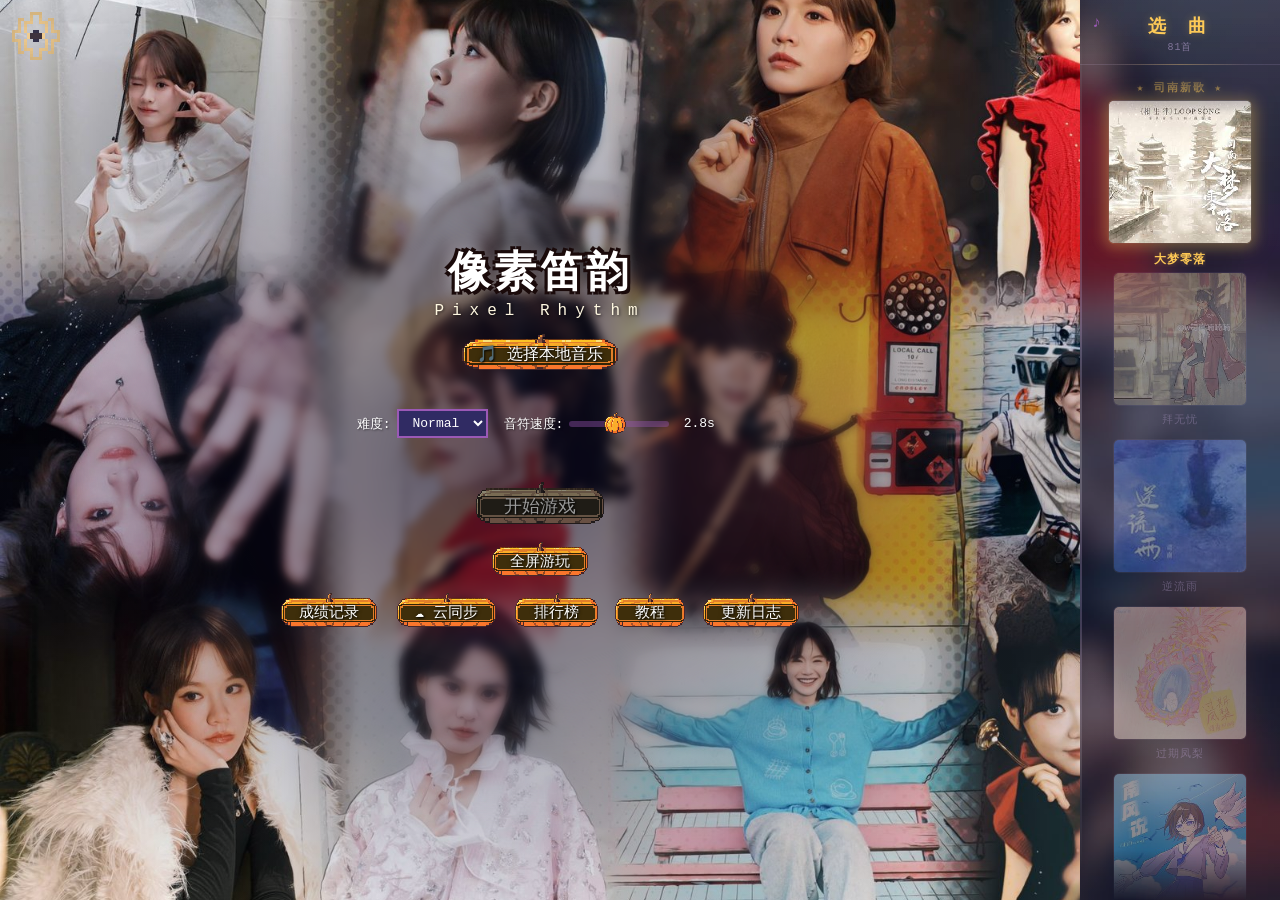
==== index.html @ 539e7ccb "feat: add leaderboard UI to home and end screen" ====
<!DOCTYPE html>
<html lang="zh">
<head>
<meta charset="UTF-8">
<meta name="viewport" content="width=device-width, initial-scale=1.0, user-scalable=no, maximum-scale=1.0, viewport-fit=cover">
<title>像素笛韵 - Pixel Rhythm</title>
<link rel="stylesheet" href="style.css?v=60">
</head>
<body>
<div id="app">
  <div id="startScreen">
  <div id="mosaicBg"></div>
  <div id="bgBlurOverlay"></div>
  <div id="startScreenInner">
    <button id="gearBtn" title="设置"><canvas id="gearCanvas" width="64" height="64"></canvas></button>
    <div id="startHeader">
      <h1 id="gameTitle">像素笛韵</h1>
      <p id="subtitle">Pixel Rhythm</p>
    </div>
    <div id="startBody">
      <div id="startCol1">
        <div id="presetArea" style="display:none;">
          <label style="color:#e0c3fc;font-size:clamp(13px,3vw,16px);">&#127926; 内置音乐:
            <select id="presetSelect" style="font-family:inherit;font-size:14px;padding:6px 12px;background:#302b63;color:#fff;border:2px solid #9b59b6;border-radius:0;cursor:pointer;margin-left:6px;">
              <option value="">-- 请选择 --</option>
              <optgroup label="司南的歌">
                <option value="assets/music/大梦零落.mp3">大梦零落</option>
                <option value="assets/music/preset.mp3">拜无忧</option>
                <option value="assets/music/逆流雨.mp3">逆流雨</option>
                <option value="assets/music/过期凤梨.mp3">过期凤梨</option>
                <option value="assets/music/南风说.mp3">南风说</option>
                <option value="assets/music/苏东坡.mp3">苏东坡</option>
                <option value="assets/music/你相信平行时空吗.mp3">你相信平行时空吗</option>
                <option value="assets/music/到此一游.mp3">到此一游</option>
                <option value="assets/music/尔尔.mp3">尔尔</option>
                <option value="assets/music/星星在唱歌.mp3">星星在唱歌</option>
                <option value="assets/music/思有邪.mp3">思有邪</option>
                <option value="assets/music/吹灭小山河.mp3">吹灭小山河</option>
                <option value="assets/music/sonder.mp3">sonder</option>
                <option value="assets/music/一拜天地.mp3">一拜天地</option>
                <option value="assets/music/一晃又一年.mp3">一晃又一年</option>
                <option value="assets/music/一程山路.mp3">一程山路</option>
                <option value="assets/music/一纸山河.mp3">一纸山河</option>
                <option value="assets/music/不如化身刺猬.mp3">不如化身刺猬</option>
                <option value="assets/music/东风志.mp3">东风志</option>
                <option value="assets/music/予梦.mp3">予梦</option>
                <option value="assets/music/人间不值得.mp3">人间不值得</option>
                <option value="assets/music/你即银河.mp3">你即银河</option>
                <option value="assets/music/你是被爱的.mp3">你是被爱的</option>
                <option value="assets/music/冬愿.mp3">冬愿</option>
                <option value="assets/music/冬眠.mp3">冬眠</option>
                <option value="assets/music/出发.mp3">出发</option>
                <option value="assets/music/勾指起誓.mp3">勾指起誓</option>
                <option value="assets/music/千秋此意.mp3">千秋此意</option>
                <option value="assets/music/双生.mp3">双生</option>
                <option value="assets/music/双面你我.mp3">双面你我</option>
                <option value="assets/music/和风赴你.mp3">和风赴你</option>
                <option value="assets/music/唯一的苹果.mp3">唯一的苹果</option>
                <option value="assets/music/喧嚣.mp3">喧嚣</option>
                <option value="assets/music/圣贤书.mp3">圣贤书</option>
                <option value="assets/music/天光.mp3">天光</option>
                <option value="assets/music/天和山雨雪.mp3">天和山雨雪</option>
                <option value="assets/music/天空.mp3">天空</option>
                <option value="assets/music/夭娘.mp3">夭娘</option>
                <option value="assets/music/奔赴.mp3">奔赴</option>
                <option value="assets/music/如此漫长一生.mp3">如此漫长一生</option>
                <option value="assets/music/守在圆地爱你.mp3">守在圆地爱你</option>
                <option value="assets/music/寄给月亮的梦.mp3">寄给月亮的梦</option>
                <option value="assets/music/小女司南.mp3">小女司南</option>
                <option value="assets/music/岁方秋.mp3">岁方秋</option>
                <option value="assets/music/应怀酒.mp3">应怀酒</option>
                <option value="assets/music/引路星.mp3">引路星</option>
                <option value="assets/music/我的悲伤是水做的.mp3">我的悲伤是水做的</option>
                <option value="assets/music/我还记得.mp3">我还记得</option>
                <option value="assets/music/捉迷藏.mp3">捉迷藏</option>
                <option value="assets/music/摇橹食光.mp3">摇橹食光</option>
                <option value="assets/music/故里小月光.mp3">故里小月光</option>
                <option value="assets/music/时间会回答.mp3">时间会回答</option>
                <option value="assets/music/星川.mp3">星川</option>
                <option value="assets/music/星河万里.mp3">星河万里</option>
                <option value="assets/music/春三月.mp3">春三月</option>
                <option value="assets/music/春不晚.mp3">春不晚</option>
                <option value="assets/music/春日信笺.mp3">春日信笺</option>
                <option value="assets/music/梦与星海之间.mp3">梦与星海之间</option>
                <option value="assets/music/梨园小记.mp3">梨园小记</option>
                <option value="assets/music/比风更轻的灵魂.mp3">比风更轻的灵魂</option>
                <option value="assets/music/江湖行客.mp3">江湖行客</option>
                <option value="assets/music/泪的告白.mp3">泪的告白</option>
                <option value="assets/music/清零.mp3">清零</option>
                <option value="assets/music/游侠不是侠.mp3">游侠不是侠</option>
                <option value="assets/music/烟火焚.mp3">烟火焚</option>
                <option value="assets/music/烟雨行舟.mp3">烟雨行舟</option>
                <option value="assets/music/烟雨行舟新.mp3">烟雨行舟新</option>
                <option value="assets/music/白驹.mp3">白驹</option>
                <option value="assets/music/离忧.mp3">离忧</option>
                <option value="assets/music/秋风词.mp3">秋风词</option>
                <option value="assets/music/絮咏歌.mp3">絮咏歌</option>
                <option value="assets/music/苏州人家.mp3">苏州人家</option>
                <option value="assets/music/蜕.mp3">蜕</option>
                <option value="assets/music/谓风.mp3">谓风</option>
                <option value="assets/music/逃不掉.mp3">逃不掉</option>
                <option value="assets/music/长大就好.mp3">长大就好</option>
                <option value="assets/music/风过谢桃花.mp3">风过谢桃花</option>
                <option value="assets/music/飞舟.mp3">飞舟</option>
                <option value="assets/music/飞花入瑟.mp3">飞花入瑟</option>
                <option value="assets/music/飞鸟来信.mp3">飞鸟来信</option>
              </optgroup>
              <optgroup label="内置曲目">
                <option value="assets/music/escaping_gravity.mp3">Escaping Gravity</option>
              </optgroup>
            </select>
          </label>
          <p id="presetStatus" style="display:none;"></p>
        </div>
        <p id="divider" style="display:none;">-- 或 --</p>
        <div id="uploadArea">
          <label for="audioInput" id="uploadLabel">&#127925; 选择本地音乐</label>
          <input type="file" id="audioInput" accept="audio/*">
          <p id="fileName"></p>
        </div>
        <p id="hint" style="display:none;">支持 MP3 / WAV / OGG | 左右点击 ASDF / HJKL</p>
        <p id="hint2" style="display:none;">弧形判定线 | 勺尖越近判定越好(P>G>H)</p>
      </div>
      <div id="startCol2">
        <div id="optionsRow">
          <label>难度:
            <select id="diffSelect">
              <option value="easy">Easy</option>
              <option value="normal" selected>Normal</option>
              <option value="hard">Hard</option>
              <option value="expert">Expert</option>
            </select>
          </label>
          <label>音符速度:
            <input type="range" id="speedSlider" min="1.0" max="5.0" step="0.05" value="2.8" style="vertical-align:middle;width:100px;accent-color:#9b59b6;">
            <span id="speedVal" style="display:inline-block;min-width:48px;text-align:center;">2.8s</span>
          </label>
        </div>
        <p id="loadStatus"></p>
        <div id="mainActions">
          <button id="startBtn" class="pixel-btn" disabled>开始游戏</button>
        </div>
        <div id="secondaryActions">
          <button id="fullscreenBtn" class="pixel-btn">全屏游玩</button>
        </div>
        <div id="utilActions">
          <button id="recordsBtn" class="pixel-btn">成绩记录</button>
          <button id="cloudSyncBtn" class="pixel-btn" onclick="CloudSync.showSyncDialog()">☁ 云同步</button>
          <button id="leaderboardHomeBtn" class="pixel-btn" onclick="CloudSync.showLeaderboard()">排行榜</button>
          <button id="tutorialBtn" class="pixel-btn">教程</button>
          <button id="changelogBtn" class="pixel-btn">更新日志</button>
        </div>
        <div id="cloudStatus" style="font-size:11px;min-height:16px;text-align:center;margin-top:2px;color:#feca57;"></div>
      </div>
    </div>
  </div>
  <div id="songPanel">
    <div class="panel-inner-glow"></div>
    <div class="panel-header">
      <span class="note-icon">♪</span>
      <h2>选 曲</h2>
      <div class="count" id="songCount"></div>
    </div>
    <div class="song-scroll" id="songScroll"></div>
  </div>
  </div>
  <div id="songToast"></div>
  <!-- Changelog Overlay -->
  <div id="changelogOverlay" style="position:absolute;inset:0;display:none;flex-direction:column;align-items:center;justify-content:flex-start;z-index:15;background:rgba(15,12,41,0.97);overflow-y:auto;padding:20px;">
    <h2 style="font-size:clamp(20px,5vw,28px);color:#feca57;margin:16px 0 12px;letter-spacing:3px;">更新日志</h2>
    <button id="changelogBackBtn" class="pixel-btn" style="margin-bottom:16px;padding:12px 40px;font-size:clamp(14px,3.5vw,18px);">返回</button>
    <div id="changelogContent" style="max-width:min(600px,90vw);width:100%;color:#c8c0e0;font-size:13px;line-height:1.7;text-align:left;padding-bottom:20px;">
      <div style="margin-bottom:18px;">
        <h3 style="color:#ff6b6b;font-size:15px;margin-bottom:6px;">v60 — 新歌「大梦零落」& 选歌栏性能优化</h3>
        <ul style="padding-left:18px;margin:0;">
          <li>新增司南新歌「大梦零落」，选歌栏置顶并标注金色「★ 司南新歌 ★」徽章</li>
          <li>启动时不再自动加载第一首歌，节省流量</li>
          <li>选歌栏毛玻璃效果改为预模糊背景图方案，滚动零卡顿</li>
          <li>精简卡片动画与阴影层数，提升手机端滚动帧率</li>
        </ul>
      </div>
      <div style="margin-bottom:18px;">
        <h3 style="color:#ff6b6b;font-size:15px;margin-bottom:6px;">v57 — 手机横屏适配 & 进度显示</h3>
        <ul style="padding-left:18px;margin:0;">
          <li>修复手机横屏刘海/圆角屏黑边问题（viewport-fit:cover + safe-area-inset 适配）</li>
          <li>选歌栏右侧贴合屏幕边缘，背景图扩展至安全区外</li>
          <li>歌曲加载进度与谱面分析进度现在显示在主界面按钮上方</li>
          <li>移除「加载已有谱面」按钮</li>
        </ul>
      </div>
      <div style="margin-bottom:18px;">
        <h3 style="color:#ff6b6b;font-size:15px;margin-bottom:6px;">v56 — 主界面优化 & 封面扩充</h3>
        <ul style="padding-left:18px;margin:0;">
          <li>设置入口改为左上角 64×64 像素风齿轮图标，悬停旋转发光</li>
          <li>镜像功能、调试面板入口整合进设置页面内部，主界面更简洁</li>
          <li>移除「加载已有谱面」按钮，精简主界面按钮数量</li>
          <li>统一所有主界面按钮大小，三层按钮（主操作/次要/工具栏）通过 CSS 统一控制</li>
          <li>新增 74 首歌曲封面图（256×256 JPG 压缩，4~18KB），选曲面板视觉大幅提升</li>
        </ul>
      </div>
      <div style="margin-bottom:18px;">
        <h3 style="color:#ff6b6b;font-size:15px;margin-bottom:6px;">v55 — 开始界面背景 & 封面优化</h3>
        <ul style="padding-left:18px;margin:0;">
          <li>开始界面背景替换为照片墙（startbg.jpg），按钮区域局部高斯模糊突出焦点</li>
          <li>使用 mask-image + radial-gradient 实现椭圆形渐变模糊，边缘保持清晰</li>
          <li>移除歌曲封面上的 CRT 扫描线叠加效果（.song-cover::after）</li>
          <li>新增独立 #bgBlurOverlay 层解决 backdrop-filter 与 z-index 堆叠上下文冲突</li>
        </ul>
      </div>
      <div style="margin-bottom:18px;">
        <h3 style="color:#ff6b6b;font-size:15px;margin-bottom:6px;">v54 — 选曲面板 & 开始界面视觉重做</h3>
        <ul style="padding-left:18px;margin:0;">
          <li>新增右侧选曲面板：液态玻璃毛玻璃效果，垂直滚动卡片列表，点击选歌并触发加载</li>
          <li>歌曲封面自动生成：基于歌名哈希的渐变色 + 首字大字，支持自定义封面图（如「引路星」）</li>
          <li>选中卡片金色发光边框 + 缩放动画，底部 toast 提示已选歌曲</li>
          <li>背景替换为像素棋盘格马赛克，canvas 生成 12×8 像素纹理，CSS pixelated 放大平铺，不随窗口拉伸</li>
          <li>开始界面布局改为居中单列，按钮分组更均衡；标题白色描边加粗；文字颜色和阴影优化适配暖色背景</li>
          <li>窄屏/竖屏响应式：选曲面板移至底部改为横向滚动，卡片自动缩小</li>
          <li>封面图压缩优化：原图 PNG 缩至 256×256 JPG（~32KB），加速加载</li>
        </ul>
      </div>
      <div style="margin-bottom:18px;">
        <h3 style="color:#ff6b6b;font-size:15px;margin-bottom:6px;">v53 — 本地成绩记录系统</h3>
        <ul style="padding-left:18px;margin:0;">
          <li>新增「成绩记录」页面：按难度查看所有歌曲的最高分、最大连击、判定分布（P/G/H/M），已游玩按分数排序，未游玩灰色显示</li>
          <li>结算界面新增历史最佳对比（分差 +/-），刷新记录时显示 NEW RECORD! 徽章</li>
          <li>全连（FC）歌曲在下拉列表中显示金色 ★FC 标识，标注达成的最高难度</li>
          <li>记录存储在本地 localStorage，每首歌每个难度独立保存，支持游玩次数统计</li>
        </ul>
      </div>
      <div style="margin-bottom:18px;">
        <h3 style="color:#ff6b6b;font-size:15px;margin-bottom:6px;">v52 — Perfect 音效替换 & 歌曲加载进度 & 音频分析加速</h3>
        <ul style="padding-left:18px;margin:0;">
          <li>Perfect 音效从「星爆」替换为清脆的「叮」声（2200Hz 钟鸣 + 3Hz 拍频微光，0.22s）</li>
          <li>音效加载方式从 base64 内嵌改为外部 WAV 文件 fetch 加载，constants.js 体积减小约 40%</li>
          <li>内置歌曲加载新增实时进度显示：百分比 + 已下载/总大小 MB（通过 ReadableStream 流式读取）</li>
          <li>音频分析性能优化约 3~4 倍：高采样率音频自动降采样至 ~22kHz、hop size 翻倍、预计算频段查找表、内联梳状滤波器消除逐帧内存分配</li>
        </ul>
      </div>
      <div style="margin-bottom:18px;">
        <h3 style="color:#ff6b6b;font-size:15px;margin-bottom:6px;">v51 — 全屏强制横屏 & 移动端布局优化 & 长键对侧音符精简</h3>
        <ul style="padding-left:18px;margin:0;">
          <li>全屏模式支持强制横屏：优先使用原生 screen.orientation.lock API，不支持时自动 CSS 旋转兜底（兼容 iOS Safari）</li>
          <li>开始界面默认改为双列横向布局，移动端横屏下所有按钮一屏可见，无需滚动</li>
          <li>窄屏竖屏（≤520px）自动回退单列布局；极矮屏幕（≤360px）隐藏副标题和提示文字以节省空间</li>
          <li>长键对侧短键精简：注入间距从半拍提升至全拍级别，候选点限制为节拍网格对齐，数量上限为 hold 时长内的整拍数</li>
        </ul>
      </div>
      <div style="margin-bottom:18px;">
        <h3 style="color:#ff6b6b;font-size:15px;margin-bottom:6px;">v50 — 倒计时预览 & 双押修复 & 代码拆分</h3>
        <ul style="padding-left:18px;margin:0;">
          <li>开始游戏三秒倒计时期间音符提前生成并飞行，可提前预判节奏</li>
          <li>修复局内重来后双押连线消失的问题（重来时保留双押标记）</li>
          <li>修复超出上限的双押取消后仍保留对齐时间的问题：现在恢复为原始生成时间，注入的镜像音符直接移除</li>
          <li>修复长键对侧短键不跟节奏的问题：对侧音符优先对齐已检测的节拍网格，无网格覆盖时回退到BPM等分步进</li>
          <li>代码结构重构：单文件拆分为 8 个文件（style.css / constants.js / audio.js / notes.js / render.js / tutorial.js / debug.js），便于维护</li>
        </ul>
      </div>
      <div style="margin-bottom:18px;">
        <h3 style="color:#ff6b6b;font-size:15px;margin-bottom:6px;">v49 — 双押分布均匀化 & 教程扩充</h3>
        <ul style="padding-left:18px;margin:0;">
          <li>修复双押集中在歌曲开头的问题：注入改为按时间等间距均匀分布</li>
          <li>弧形连线仅在音符接近判定区（progress > 45%）时平滑淡入</li>
          <li>教程新增长键（Hold）和双押（Dual）操作说明</li>
        </ul>
      </div>
      <div style="margin-bottom:18px;">
        <h3 style="color:#ff6b6b;font-size:15px;margin-bottom:6px;">v48 — 双押连线 & 光晕 & 上限修复</h3>
        <ul style="padding-left:18px;margin:0;">
          <li>双押连线改为弧形曲线，不再贯穿整个屏幕</li>
          <li>配对一侧被判定后，剩余音符金色光晕快速闪烁淡出（300ms）</li>
          <li>特殊键上限改为按歌曲时长比例计算（基础值 × 分钟数），长歌不再被过度裁切</li>
          <li>新增设置本地持久化，所有设置自动保存/恢复</li>
        </ul>
      </div>
      <div style="margin-bottom:18px;">
        <h3 style="color:#ff6b6b;font-size:15px;margin-bottom:6px;">v47 — 密度提升 & 特殊键上限</h3>
        <ul style="padding-left:18px;margin:0;">
          <li>各难度基础音符密度提升（Easy 1.4 / Normal 1.7 / Hard 2.3 / Expert 3.2）</li>
          <li>新增长键和双押数量上限（按难度限制），超出自动拆回普通音符或取消双押</li>
          <li>双押注入率减半，配合上限兜底控制特殊键比例</li>
          <li>调试面板新增长键/双押对数统计及上限显示</li>
        </ul>
      </div>
      <div style="margin-bottom:18px;">
        <h3 style="color:#ff6b6b;font-size:15px;margin-bottom:6px;">v46 — Expert 难度 & 双押调整</h3>
        <ul style="padding-left:18px;margin:0;">
          <li>新增 Expert（专家）难度：音符密度为 Hard 的 1.5 倍，判定窗口最严格</li>
          <li>双押检测倍率（大于 1 的部分）减半，降低过度双押</li>
          <li>长键（hold）期间不再出现双押，避免操作冲突</li>
          <li>双押默认阈值 120ms，各难度按倍率缩放检测窗口</li>
          <li>Expert 允许连续短长键交替，双押比率最高（40%）</li>
        </ul>
      </div>
      <div style="margin-bottom:18px;">
        <h3 style="color:#ff6b6b;font-size:15px;margin-bottom:6px;">v45 — 安静前奏节拍检测修复</h3>
        <ul style="padding-left:18px;margin:0;">
          <li>修复安静前奏（如「思有邪」）前十余秒无音符的问题</li>
          <li>按段落局部自适应增强频谱通量，安静段不再被全局峰值淹没</li>
          <li>降低 Intro 段检测阈值，首音符前自动填充合成音符</li>
        </ul>
      </div>
      <div style="margin-bottom:18px;">
        <h3 style="color:#ff6b6b;font-size:15px;margin-bottom:6px;">v44 — 双押优化</h3>
        <ul style="padding-left:18px;margin:0;">
          <li>移除双押阈值滑块，阈值固定 80ms</li>
          <li>双押音符向上偏移，与普通单键高低错落区分</li>
          <li>双押配对自动时间对齐，确保完全同步到达</li>
        </ul>
      </div>
      <div style="margin-bottom:18px;">
        <h3 style="color:#ff6b6b;font-size:15px;margin-bottom:6px;">v43 — Perfect 击打音效</h3>
        <ul style="padding-left:18px;margin:0;">
          <li>Perfect 判定时播放 Star Burst 星爆音效</li>
          <li>设置面板新增「Perfect音效」音量滑块</li>
        </ul>
      </div>
      <div style="margin-bottom:18px;">
        <h3 style="color:#ff6b6b;font-size:15px;margin-bottom:6px;">v42 — 双押键视觉区分</h3>
        <ul style="padding-left:18px;margin:0;">
          <li>自动检测同时到达的左右音符对，标记为双押</li>
          <li>双押键显示金色光晕，两键间绘制金色虚线连线</li>
          <li>普通单键增加随机高低错落，双押键保持水平对齐</li>
          <li>设置面板可开关双押特效</li>
        </ul>
      </div>
      <div style="margin-bottom:18px;">
        <h3 style="color:#ff6b6b;font-size:15px;margin-bottom:6px;">v41 — FC 动画修复</h3>
        <ul style="padding-left:18px;margin:0;">
          <li>全连角色动画改为柔和摇摆+弹跳，替代旋转</li>
          <li>修复横屏模式下 FULL COMBO 文字偏移问题</li>
        </ul>
      </div>
      <div style="margin-bottom:18px;">
        <h3 style="color:#ff6b6b;font-size:15px;margin-bottom:6px;">v40 — 新手教程</h3>
        <ul style="padding-left:18px;margin:0;">
          <li>新增游戏教程系统，含操作说明和互动演示</li>
          <li>6 个练习音符，独立于主游戏</li>
        </ul>
      </div>
      <div style="margin-bottom:18px;">
        <h3 style="color:#ff6b6b;font-size:15px;margin-bottom:6px;">v39 — 全连动画 & UI 改进</h3>
        <ul style="padding-left:18px;margin:0;">
          <li>全连（无 Miss）时角色庆祝动画 3 秒</li>
          <li>结束页面显示难度和音符速度信息</li>
          <li>速度滑条范围扩展至 1.0s ~ 5.0s</li>
        </ul>
      </div>
      <div style="margin-bottom:18px;">
        <h3 style="color:#ff6b6b;font-size:15px;margin-bottom:6px;">v38 — 曲库扩充</h3>
        <ul style="padding-left:18px;margin:0;">
          <li>新增「司南的歌」分组，收录 68 首歌曲</li>
          <li>全部音频压缩为 64kbps MP3</li>
        </ul>
      </div>
      <div style="margin-bottom:18px;">
        <h3 style="color:#ff6b6b;font-size:15px;margin-bottom:6px;">v37 — 长键尾判开关</h3>
        <ul style="padding-left:18px;margin:0;">
          <li>设置面板新增「长键尾判」复选框</li>
          <li>关闭后长键结尾自动判定为 Perfect</li>
        </ul>
      </div>
      <div style="margin-bottom:18px;">
        <h3 style="color:#ff6b6b;font-size:15px;margin-bottom:6px;">v36 — 长键计分回归 & 对侧音符注入</h3>
        <ul style="padding-left:18px;margin:0;">
          <li>长键计分改回与普通音符一致，不再因合并数量额外加分</li>
          <li>新增管线阶段 injectOppositeNotes：长键持续期间在对侧自动注入短键</li>
          <li>注入密度基于 BPM，与长键首尾保持安全边距</li>
        </ul>
      </div>
      <div style="margin-bottom:18px;">
        <h3 style="color:#ff6b6b;font-size:15px;margin-bottom:6px;">v35 — 视觉优化三项</h3>
        <ul style="padding-left:18px;margin:0;">
          <li>背景叠加半透明暗化遮罩，降低刺眼感</li>
          <li>长键失败时显示红色收缩淡出特效 + 红色粒子爆发</li>
          <li>结束界面显示当前歌曲名称</li>
        </ul>
      </div>
      <div style="margin-bottom:18px;">
        <h3 style="color:#ff6b6b;font-size:15px;margin-bottom:6px;">v34 — 音频分析迁移至 Web Worker</h3>
        <ul style="padding-left:18px;margin:0;">
          <li>CPU 密集型节拍检测移至 Web Worker，消除分析时 UI 卡顿</li>
          <li>分析过程显示进度条和阶段文字</li>
          <li>主线程保留副本供调试面板使用</li>
        </ul>
      </div>
      <div style="margin-bottom:18px;">
        <h3 style="color:#ff6b6b;font-size:15px;margin-bottom:6px;">v33 — 渲染性能优化</h3>
        <ul style="padding-left:18px;margin:0;">
          <li>判定弧光晕计算从 O(n) 降至 O(n/2)，按方向分桶预计算最近距离</li>
          <li>Note/HoldNote 预缓存三角函数值，消除热路径中的 Math.cos/sin 调用</li>
        </ul>
      </div>
      <div style="margin-bottom:18px;">
        <h3 style="color:#ff6b6b;font-size:15px;margin-bottom:6px;">v32 — 对象池优化</h3>
        <ul style="padding-left:18px;margin:0;">
          <li>新增通用 ObjectPool 类，复用 Note / HoldNote / Particle 对象</li>
          <li>减少 GC 压力，提升帧率稳定性</li>
        </ul>
      </div>
      <div style="margin-bottom:18px;">
        <h3 style="color:#ff6b6b;font-size:15px;margin-bottom:6px;">v31 — 音效节流 & 代码清理</h3>
        <ul style="padding-left:18px;margin:0;">
          <li>多点触控同帧音效去重（30ms 节流）</li>
          <li>清理无用全局变量（comboOrbs、pauseTimeOffset 等）</li>
        </ul>
      </div>
      <div style="margin-bottom:18px;">
        <h3 style="color:#ff6b6b;font-size:15px;margin-bottom:6px;">v30 — 长键分数重设</h3>
        <ul style="padding-left:18px;margin:0;">
          <li>长键保留合并 tap 数量并给予 1.1x 倍率奖励</li>
          <li>起始和结束判定各得一半分数</li>
        </ul>
      </div>
      <div style="margin-bottom:18px;">
        <h3 style="color:#ff6b6b;font-size:15px;margin-bottom:6px;">v29 — UI 重构 & 镜像模式</h3>
        <ul style="padding-left:18px;margin:0;">
          <li>主界面精简，高级选项移入独立设置面板</li>
          <li>新增镜像（左右反转）模式，翻转所有音符方向</li>
        </ul>
      </div>
      <div style="margin-bottom:18px;">
        <h3 style="color:#ff6b6b;font-size:15px;margin-bottom:6px;">v28 — 密集段方向全局平衡</h3>
        <ul style="padding-left:18px;margin:0;">
          <li>密集段统一方向时参考全局 L/R 累计数量，避免大量音符堆积同侧</li>
        </ul>
      </div>
      <div style="margin-bottom:18px;">
        <h3 style="color:#ff6b6b;font-size:15px;margin-bottom:6px;">v27 — 局内重开长键丢失修复</h3>
        <ul style="padding-left:18px;margin:0;">
          <li>修复 replayGame 复制 beats 时丢失 hold 类型信息的问题</li>
        </ul>
      </div>
      <div style="margin-bottom:18px;">
        <h3 style="color:#ff6b6b;font-size:15px;margin-bottom:6px;">v26 — 击中音效改为即时触发</h3>
        <ul style="padding-left:18px;margin:0;">
          <li>点击/触摸/按键时立即播放音效，无论是否命中音符</li>
        </ul>
      </div>
      <div style="margin-bottom:18px;">
        <h3 style="color:#ff6b6b;font-size:15px;margin-bottom:6px;">v25 — 音符速度滑条</h3>
        <ul style="padding-left:18px;margin:0;">
          <li>开始界面新增「音符速度」滑条（1.5s~4.0s），可自定义飞行速度</li>
        </ul>
      </div>
      <div style="margin-bottom:18px;">
        <h3 style="color:#ff6b6b;font-size:15px;margin-bottom:6px;">v24 — 长键默认开启</h3>
        <ul style="padding-left:18px;margin:0;">
          <li>长键功能默认开启，合并阈值调至 350ms</li>
        </ul>
      </div>
      <div style="margin-bottom:18px;">
        <h3 style="color:#ff6b6b;font-size:15px;margin-bottom:6px;">v23 — 谱面缓存联动修复</h3>
        <ul style="padding-left:18px;margin:0;">
          <li>修复缓存 key 不含 hold 状态导致长键永远不出现的问题</li>
        </ul>
      </div>
      <div style="margin-bottom:18px;">
        <h3 style="color:#ff6b6b;font-size:15px;margin-bottom:6px;">v22 — 长键渲染修复</h3>
        <ul style="padding-left:18px;margin:0;">
          <li>修复长键因尾部 progress 过小导致整个长键不可见的 bug</li>
        </ul>
      </div>
      <div style="margin-bottom:18px;">
        <h3 style="color:#ff6b6b;font-size:15px;margin-bottom:6px;">v21 — 密集段方向统一</h3>
        <ul style="padding-left:18px;margin:0;">
          <li>新增 unifyDenseDirections：将密集区间音符统一为多数方向</li>
          <li>解决交替方向导致长键无法合并的问题</li>
        </ul>
      </div>
      <div style="margin-bottom:18px;">
        <h3 style="color:#ff6b6b;font-size:15px;margin-bottom:6px;">v20 — 合并相邻长键</h3>
        <ul style="padding-left:18px;margin:0;">
          <li>同侧长键间隔 ≤0.3s 时自动合并为一个连贯长键</li>
        </ul>
      </div>
      <div style="margin-bottom:18px;">
        <h3 style="color:#ff6b6b;font-size:15px;margin-bottom:6px;">v19 — 长键边界扩展</h3>
        <ul style="padding-left:18px;margin:0;">
          <li>长键自动吸收前后紧邻的同侧普通键，减少交替感</li>
        </ul>
      </div>
      <div style="margin-bottom:18px;">
        <h3 style="color:#ff6b6b;font-size:15px;margin-bottom:6px;">v18 — 里程碑显示延长</h3>
        <ul style="padding-left:18px;margin:0;">
          <li>连击成就文字显示时间延长至 ~1.5s，上浮速度减缓</li>
        </ul>
      </div>
      <div style="margin-bottom:18px;">
        <h3 style="color:#ff6b6b;font-size:15px;margin-bottom:6px;">v17 — 长键系统（实验性）</h3>
        <ul style="padding-left:18px;margin:0;">
          <li>密集段同侧连续 ≥3 个音符自动合并为长按音符</li>
          <li>按住期间显示金色光晕，尾端闪烁提示松手时机</li>
          <li>支持多指触控独立追踪，键盘 Space/左右键操作</li>
          <li>谱面存储兼容旧格式</li>
        </ul>
      </div>
      <div style="margin-bottom:18px;">
        <h3 style="color:#ff6b6b;font-size:15px;margin-bottom:6px;">v16 — 暂停恢复倒计时</h3>
        <ul style="padding-left:18px;margin:0;">
          <li>暂停恢复时 3→2→1→GO! 倒计时缓冲</li>
          <li>倒计时期间音符静止、输入屏蔽</li>
        </ul>
      </div>
      <div style="margin-bottom:18px;">
        <h3 style="color:#ff6b6b;font-size:15px;margin-bottom:6px;">v15 — 内置音乐分栏</h3>
        <ul style="padding-left:18px;margin:0;">
          <li>新建「司南的歌」分组，首批 4+6 首歌曲</li>
        </ul>
      </div>
      <div style="margin-bottom:18px;">
        <h3 style="color:#ff6b6b;font-size:15px;margin-bottom:6px;">v14 — 音符方向分配优化</h3>
        <ul style="padding-left:18px;margin:0;">
          <li>基于低/中/高频段能量决定音符方向（鼓→左，旋律→右）</li>
          <li>全局 L/R 平衡计数器 + 连续同向上限 3 个</li>
        </ul>
      </div>
      <div style="margin-bottom:18px;">
        <h3 style="color:#ff6b6b;font-size:15px;margin-bottom:6px;">v13 — 像素风格 UI</h3>
        <ul style="padding-left:18px;margin:0;">
          <li>全部按钮替换为像素材质（button.png）</li>
          <li>滑块拖动图标替换为南瓜图案（slider-thumb.png）</li>
        </ul>
      </div>
      <div style="margin-bottom:18px;">
        <h3 style="color:#ff6b6b;font-size:15px;margin-bottom:6px;">v12 — 多点触控优化</h3>
        <ul style="padding-left:18px;margin:0;">
          <li>批处理架构：同帧触摸点统一处理，防止同音符被两指命中</li>
          <li>鼠标/触摸去重，解决混合设备双重事件</li>
        </ul>
      </div>
      <div style="margin-bottom:18px;">
        <h3 style="color:#ff6b6b;font-size:15px;margin-bottom:6px;">v11 — 动态视觉反馈</h3>
        <ul style="padding-left:18px;margin:0;">
          <li>判定弧根据最近音符距离动态高亮（白→红渐变）</li>
          <li>音符接近时径向光晕（左蓝/右红）+ 金色暖光</li>
          <li>完美点指示器：弧线上白色脉冲亮点</li>
        </ul>
      </div>
      <div style="margin-bottom:18px;">
        <h3 style="color:#ff6b6b;font-size:15px;margin-bottom:6px;">v10 — 音符延迟默认 -60ms</h3>
        <ul style="padding-left:18px;margin:0;">
          <li>音符提前 60ms 出现，给玩家额外反应余量</li>
        </ul>
      </div>
      <div style="margin-bottom:18px;">
        <h3 style="color:#ff6b6b;font-size:15px;margin-bottom:6px;">v9 — 减慢音符飞行速度</h3>
        <ul style="padding-left:18px;margin:0;">
          <li>基础飞行时间从 2.0s 提升到 2.8s，各难度增加约 40%</li>
        </ul>
      </div>
      <div style="margin-bottom:18px;">
        <h3 style="color:#ff6b6b;font-size:15px;margin-bottom:6px;">v8 — 降低判定精度要求</h3>
        <ul style="padding-left:18px;margin:0;">
          <li>各难度判定像素阈值扩大约 1.6~1.7 倍</li>
        </ul>
      </div>
      <div style="margin-bottom:18px;">
        <h3 style="color:#ff6b6b;font-size:15px;margin-bottom:6px;">v7 — 判定区域淡红光效</h3>
        <ul style="padding-left:18px;margin:0;">
          <li>判定弧区域添加常驻红色径向渐变光晕提示</li>
        </ul>
      </div>
      <div style="margin-bottom:18px;">
        <h3 style="color:#ff6b6b;font-size:15px;margin-bottom:6px;">v6 — 宽容窗口默认值调整</h3>
        <ul style="padding-left:18px;margin:0;">
          <li>宽容窗口默认值从 50ms 调至 150ms</li>
        </ul>
      </div>
      <div style="margin-bottom:18px;">
        <h3 style="color:#ff6b6b;font-size:15px;margin-bottom:6px;">v5 — 纯勺尖判定</h3>
        <ul style="padding-left:18px;margin:0;">
          <li>判定简化为勺尖到弧线的距离，替代图像三段分区</li>
          <li>辅助可视化改为以勺尖目标线为中心的同心距离环</li>
        </ul>
      </div>
      <div style="margin-bottom:18px;">
        <h3 style="color:#ff6b6b;font-size:15px;margin-bottom:6px;">v4 — 连击动画 & 里程碑特效</h3>
        <ul style="padding-left:18px;margin:0;">
          <li>连击计数器弹跳动画</li>
          <li>里程碑（10/20/30/50/75/100）触发彩虹粒子 + 屏幕闪烁 + 大字上浮</li>
        </ul>
      </div>
      <div style="margin-bottom:18px;">
        <h3 style="color:#ff6b6b;font-size:15px;margin-bottom:6px;">v3 — 宽容窗口（时间兜底）</h3>
        <ul style="padding-left:18px;margin:0;">
          <li>空间判定失败时提供时间兜底，降低空挥挫败感</li>
          <li>可设置 0~150ms 宽容范围</li>
        </ul>
      </div>
      <div style="margin-bottom:18px;">
        <h3 style="color:#ff6b6b;font-size:15px;margin-bottom:6px;">v2 — 判定辅助持续显示</h3>
        <ul style="padding-left:18px;margin:0;">
          <li>判定弧色带、边界线、P/G/H 标注统一受辅助按钮控制</li>
        </ul>
      </div>
      <div style="margin-bottom:18px;">
        <h3 style="color:#ff6b6b;font-size:15px;margin-bottom:6px;">v1 — 判定系统重构</h3>
        <ul style="padding-left:18px;margin:0;">
          <li>判定从时间窗口改为基于音符图像与弧线的空间重叠</li>
          <li>图像内位置分三段：前 1/3 Perfect、中 1/3 Good、后 1/3 Hit</li>
        </ul>
      </div>
      <div style="margin-bottom:18px;">
        <h3 style="color:#ff6b6b;font-size:15px;margin-bottom:6px;">v0 — 初始构建</h3>
        <ul style="padding-left:18px;margin:0;">
          <li>将素材组装为可运行的 Web 音律游戏</li>
          <li>自动镜像生成 right.png，内置「拜无忧」预设曲目</li>
        </ul>
      </div>
    </div>
  </div>
  <!-- Records Overlay -->
  <div id="recordsOverlay" style="position:absolute;inset:0;display:none;flex-direction:column;align-items:center;justify-content:flex-start;z-index:15;background:rgba(15,12,41,0.97);overflow-y:auto;padding:20px;">
    <h2 style="font-size:clamp(20px,5vw,28px);color:#feca57;margin:16px 0 8px;letter-spacing:3px;">成绩记录</h2>
    <div id="recordsDiffTabs" style="display:flex;gap:8px;margin-bottom:12px;">
      <button class="pixel-btn rec-tab rec-tab-active" data-diff="expert" style="padding:6px 16px;font-size:13px;">Expert</button>
      <button class="pixel-btn rec-tab" data-diff="hard" style="padding:6px 16px;font-size:13px;">Hard</button>
      <button class="pixel-btn rec-tab" data-diff="normal" style="padding:6px 16px;font-size:13px;">Normal</button>
      <button class="pixel-btn rec-tab" data-diff="easy" style="padding:6px 16px;font-size:13px;">Easy</button>
    </div>
    <div id="recordsList" style="max-width:min(640px,92vw);width:100%;padding-bottom:16px;"></div>
    <button id="recordsBackBtn" class="pixel-btn" style="margin:12px 0 20px;padding:12px 40px;font-size:clamp(14px,3.5vw,18px);">返回</button>
  </div>
  <!-- Tutorial Screen -->
  <div id="tutorialScreen">
    <div id="tutorialTitle">游戏教程</div>
    <div id="tutorialContent">
      <h3>基本操作</h3>
      <p>音符从屏幕两侧飞向中心角色。左侧音符用<span class="tut-key">A</span><span class="tut-key">S</span><span class="tut-key">D</span><span class="tut-key">F</span>或点击屏幕左半边；右侧音符用<span class="tut-key">H</span><span class="tut-key">J</span><span class="tut-key">K</span><span class="tut-key">L</span>或点击右半边。<span class="tut-key">空格</span>自动匹配最近音符。</p>
      <h3>判定系统</h3>
      <p>判定依据是<b style="color:#ff6b6b;">勺子尖端</b>与<b style="color:#feca57;">判定弧线</b>的距离。越接近弧线，判定越高：<span style="color:#feca57;">Perfect</span> > <span style="color:#48dbfb;">Good</span> > <span style="color:#2ecc71;">Hit</span>。完全错过则为 <span style="color:#ff4444;">Miss</span>。</p>
      <h3>长键 (Hold)</h3>
      <p>密集音符会合并为<b style="color:#e67e22;">长键</b>（渐变色带）。在起始端到达判定弧时<b>按下并按住不放</b>，直到尾端到达判定弧时松开。起始和结束各有一次判定。</p>
      <p style="color:#aaa;font-size:0.9em;">提示：可在设置中开关「长键尾判」——关闭后松手时机不影响判定，尾端自动 Perfect。</p>
      <h3>双押 (Dual)</h3>
      <p>带有<b style="color:#feca57;">金色光晕</b>的音符为双押——左右两侧各有一个音符同时到达，需要<b>同时点击两侧</b>。接近判定区时会出现<span style="color:#feca57;">金色弧线</span>连接两个音符。</p>
      <p style="color:#aaa;font-size:0.9em;">键盘操作：左手任意键 + 右手任意键同时按下即可。触屏操作：双手同时点击屏幕左右两半。</p>
      <h3>试试看</h3>
      <p>点击下方的"开始演示"体验基本操作。共 6 个音符，左右交替飞来，试着在它们到达弧线时点击对应侧！</p>
    </div>
    <div class="tut-demo-area">
      <canvas id="tutCanvas" width="560" height="320"></canvas>
    </div>
    <p id="tutDemoStatus"></p>
    <p id="tutDemoHint"></p>
    <div style="display:flex;gap:10px;margin:8px 0 16px;">
      <button id="tutStartDemo" class="pixel-btn" style="padding:10px 28px;font-size:clamp(13px,3vw,16px);">开始演示</button>
      <button id="tutBackBtn" class="pixel-btn" style="padding:10px 28px;font-size:clamp(13px,3vw,16px);">返回主页</button>
    </div>
  </div>
  <!-- Settings Overlay -->
  <div id="settingsOverlay" style="position:absolute;inset:0;display:none;flex-direction:column;align-items:center;justify-content:center;z-index:12;background:rgba(15,12,41,0.97);">
    <h2 style="font-size:clamp(22px,5vw,32px);color:#ff6b6b;margin-bottom:16px;letter-spacing:4px;">设置</h2>
    <div id="settingsGrid" style="display:grid;grid-template-columns:auto auto;gap:12px 28px;align-items:center;justify-content:center;max-width:90vw;">
      <label>音符延迟:
        <input type="range" id="offsetSlider" min="-100" max="100" value="-60" step="5" style="vertical-align:middle;width:100px;accent-color:#9b59b6;">
        <span id="offsetVal" style="display:inline-block;min-width:48px;text-align:center;">-60ms</span>
      </label>
      <label>打击音量:
        <input type="range" id="hitVolSlider" min="0" max="100" value="50" step="5" style="vertical-align:middle;width:80px;accent-color:#e74c3c;">
        <span id="hitVolVal" style="display:inline-block;min-width:36px;text-align:center;">50%</span>
      </label>
      <label style="cursor:pointer;">
        <input type="checkbox" id="guideDots" style="accent-color:#e74c3c;vertical-align:middle;"> 判定区域辅助
      </label>
      <label>Perfect音效:
        <input type="range" id="perfectVolSlider" min="0" max="100" value="60" step="5" style="vertical-align:middle;width:80px;accent-color:#feca57;">
        <span id="perfectVolVal" style="display:inline-block;min-width:36px;text-align:center;">60%</span>
      </label>
      <label>宽容窗口:
        <input type="range" id="leniencySlider" min="0" max="150" value="150" step="5" style="vertical-align:middle;width:80px;accent-color:#e67e22;">
        <span id="leniencyVal" style="display:inline-block;min-width:42px;text-align:center;">150ms</span>
      </label>
      <label style="cursor:pointer;">
        <input type="checkbox" id="enableHold" checked style="accent-color:#e67e22;vertical-align:middle;"> 长键
      </label>
      <label style="cursor:pointer;">
        <input type="checkbox" id="holdTailJudge" checked style="accent-color:#e67e22;vertical-align:middle;"> 长键尾判
      </label>
      <label>合并阈值:
        <input type="range" id="mergeThreshSlider" min="100" max="400" value="350" step="10" style="vertical-align:middle;width:80px;accent-color:#e67e22;">
        <span id="mergeThreshVal" style="display:inline-block;min-width:42px;text-align:center;">350ms</span>
      </label>
      <label>最短长键:
        <input type="range" id="holdMinSlider" min="200" max="800" value="400" step="50" style="vertical-align:middle;width:80px;accent-color:#e67e22;">
        <span id="holdMinVal" style="display:inline-block;min-width:42px;text-align:center;">400ms</span>
      </label>
      <label style="cursor:pointer;">
        <input type="checkbox" id="dualEffect" checked style="accent-color:#feca57;vertical-align:middle;"> 双押特效
      </label>
      <label style="cursor:pointer;">
        <input type="checkbox" id="mirrorCheck" style="accent-color:#9b59b6;vertical-align:middle;"> 镜像（左右反转）
      </label>
    </div>
    <div style="display:flex;gap:12px;margin-top:20px;align-items:center;">
      <button id="settingsBackBtn" class="pixel-btn" style="padding:12px 40px;font-size:clamp(14px,3.5vw,18px);">返回</button>
      <button id="debugBtn" class="pixel-btn" style="padding:12px 28px;font-size:clamp(12px,3vw,15px);">调试面板</button>
    </div>
  </div>
  <canvas id="gameCanvas" tabindex="0"></canvas>
  <div id="uiOverlay" style="display:none;">
    <div id="scoreDisplay" class="ui-pop">得分: <span id="scoreVal">0</span></div>
    <button id="pauseBtn" style="background:none;border:2px solid rgba(255,255,255,0.5);color:#fff;font-family:inherit;font-size:16px;padding:2px 10px;cursor:pointer;pointer-events:auto;border-radius:4px;line-height:1.2;">||</button>
    <div id="comboDisplay" class="ui-pop">连击: <span id="comboVal">0</span></div>
  </div>
  <div id="endScreen" style="display:none;">
    <h2>演奏结束</h2>
    <p id="songNameDisplay" style="color:#e0c3fc;font-size:16px;margin:4px 0 10px;"></p>
    <p id="endDiffInfo" style="color:#9b9ecf;font-size:14px;margin:2px 0 8px;"></p>
    <p id="fullComboText" style="display:none;color:#feca57;font-size:clamp(20px,5vw,32px);font-weight:bold;text-shadow:0 0 12px #feca57,0 0 24px #e67e22;margin:6px 0 10px;letter-spacing:4px;">FULL COMBO!</p>
    <p>最终得分: <span id="finalScore">0</span></p>
    <p>最大连击: <span id="maxCombo">0</span></p>
    <p>Perfect: <span id="perfectCount">0</span> | Good: <span id="goodCount">0</span> | Hit: <span id="hitCount">0</span> | Miss: <span id="missCount">0</span></p>
    <p id="recordCompare" style="display:none;color:#feca57;font-size:14px;margin:6px 0;"></p>
    <p id="newRecordBadge" style="display:none;color:#ff6b6b;font-size:clamp(16px,4vw,22px);font-weight:bold;text-shadow:0 0 8px #ff6b6b;margin:4px 0;letter-spacing:2px;">NEW RECORD!</p>
    <button id="endReplayBtn" class="pixel-btn">再来一次</button>
    <button id="leaderboardBtn" class="pixel-btn" onclick="CloudSync.showLeaderboard()">排行榜</button>
    <button id="restartBtn" class="pixel-btn">返回主页</button>
  </div>
  <div id="pauseOverlay">
    <h2>暂停</h2>
    <button id="pauseResumeBtn" class="pixel-btn">继续</button>
    <button id="pauseRetryBtn" class="pixel-btn">重来</button>
    <button id="pauseExitBtn" class="pixel-btn">退出</button>
  </div>
  <!-- Debug/Calibration Panel -->
  <div id="debugPanel">
    <div class="dp-header">
      <h3>调试 / 校准面板</h3>
      <button class="dp-close" id="debugClose">&times;</button>
    </div>
    <div class="dp-body">
      <p id="dbgNoAudioHint">请先在开始界面选择音乐，再打开调试面板</p>
      <div class="dp-section">
        <h4>音频波形 &amp; 节拍点</h4>
        <p class="dp-hint">拖拽滚动 | 滚轮/按钮缩放 | 选择模式后点击波形编辑节拍点</p>
        <div class="dp-btnrow" style="margin-bottom:4px;">
          <button class="dp-btn dp-btn-secondary" id="wfAddBeatBtn">添加节拍</button>
          <button class="dp-btn dp-btn-secondary" id="wfDelBeatBtn">删除节拍</button>
        </div>
        <div id="waveformWrap">
          <canvas id="waveformCanvas"></canvas>
          <div class="wf-zoom">
            <button id="wfZoomIn">+</button>
            <button id="wfZoomOut">-</button>
          </div>
        </div>
      </div>
      <div class="dp-section">
        <h4>BPM &amp; 谱面信息</h4>
        <div id="bpmStats" class="dp-stats">
          BPM: <span id="dbgBPM">--</span> |
          节拍间隔: <span id="dbgBeatInt">--</span>ms<br>
          音符总数: <span id="dbgNoteCount">--</span> |
          左侧: <span id="dbgLeftCount">--</span> |
          右侧: <span id="dbgRightCount">--</span><br>
          时长: <span id="dbgDuration">--</span>s |
          密度: <span id="dbgDensity">--</span> notes/s<br>
          长键: <span id="dbgHoldCount">--</span> |
          双押对: <span id="dbgDualCount">--</span><br>
          段落: <span id="dbgSections">--</span>
        </div>
      </div>
      <div class="dp-section">
        <h4>参数调节</h4>
        <div class="dp-row">
          <label>Onset阈值</label>
          <input type="range" id="dbgOnsetThresh" min="0.5" max="3.0" step="0.1" value="1.5">
          <span class="val" id="dbgOnsetThreshVal">1.5</span>
        </div>
        <div class="dp-row">
          <label>最小间隔(ms)</label>
          <input type="range" id="dbgMinGap" min="100" max="600" step="10" value="200">
          <span class="val" id="dbgMinGapVal">200</span>
        </div>
        <div class="dp-row">
          <label>Burst间隔(ms)</label>
          <input type="range" id="dbgBurstGap" min="100" max="500" step="10" value="200">
          <span class="val" id="dbgBurstGapVal">200</span>
        </div>
        <div class="dp-row">
          <label>最大Burst数</label>
          <input type="range" id="dbgMaxBurst" min="1" max="12" step="1" value="5">
          <span class="val" id="dbgMaxBurstVal">5</span>
        </div>
        <div class="dp-row">
          <label>密度乘数</label>
          <input type="range" id="dbgDensityMult" min="0.5" max="4.0" step="0.1" value="1.7">
          <span class="val" id="dbgDensityMultVal">1.3</span>
        </div>
        <div class="dp-btnrow">
          <button class="dp-btn dp-btn-primary" id="dbgRegenBtn">重新生成谱面</button>
          <button class="dp-btn dp-btn-secondary" id="dbgExportBtn">导出谱面</button>
          <button class="dp-btn dp-btn-secondary" id="dbgImportBtn">导入谱面</button>
          <input type="file" id="dbgImportFile" accept=".json" style="display:none;">
        </div>
        <span id="dbgRegenStatus" style="font-size:11px;color:#2ecc71;margin-top:4px;display:block;min-height:16px;"></span>
      </div>
      <div class="dp-section">
        <h4>校准模式</h4>
        <p style="font-size:11px;color:#888;margin-bottom:6px;">跟随节拍器点击/按键，测量你的输入延迟</p>
        <div>
          <button class="dp-btn dp-btn-secondary" id="calStartBtn">校准模式</button>
          <button class="dp-btn dp-btn-danger" id="calStopBtn" style="display:none;">停止校准</button>
        </div>
        <div id="calibrationInfo">
          <p>点击次数: <span id="calTapCount">0</span> / 16</p>
          <p>平均偏移: <span id="calAvgOffset" class="cal-result">--</span>ms</p>
          <p id="calInstruction" style="color:#888;">按下"校准模式"开始</p>
        </div>
        <div style="margin-top:6px;">
          <button class="dp-btn dp-btn-primary" id="calApplyBtn" style="display:none;">应用偏移到延迟滑块</button>
        </div>
      </div>
    </div>
  </div>
</div>
<script src="js/constants.js"></script>
<script src="js/audio.js"></script>
<script src="js/notes.js"></script>
<script src="js/render.js"></script>
<script src="js/tutorial.js"></script>
<script src="js/debug.js"></script>
<script src="js/cloud.js"></script>
<script>
// === Song Panel: cover generation + card interaction ===
(function(){
  // Background is now CSS background-image (startbg.jpg), no mosaic needed

  // Build song list from presetSelect options
  var sel=document.getElementById('presetSelect');
  var scroll=document.getElementById('songScroll');
  var countEl=document.getElementById('songCount');
  var toastEl=document.getElementById('songToast');
  if(!sel||!scroll) return;

  var songs=[];
  for(var i=0;i<sel.options.length;i++){
    var opt=sel.options[i];
    if(opt.value) songs.push({name:opt.text,value:opt.value,index:i});
  }
  if(countEl) countEl.textContent=songs.length+'首';

  function hashStr(s){var h=0;for(var i=0;i<s.length;i++)h=((h<<5)-h)+s.charCodeAt(i),h|=0;return Math.abs(h)}

  function genCover(name,canvas){
    var h=hashStr(name);
    var ctx=canvas.getContext('2d');
    var s=64;canvas.width=s;canvas.height=s;
    var hue1=h%360,hue2=(h*7+120)%360;
    var sat=40+(h%30);
    var g=ctx.createLinearGradient(0,0,s,s);
    g.addColorStop(0,'hsl('+hue1+','+sat+'%,28%)');
    g.addColorStop(.5,'hsl('+((hue1+hue2)/2)+','+(sat-10)+'%,22%)');
    g.addColorStop(1,'hsl('+hue2+','+sat+'%,30%)');
    ctx.fillStyle=g;ctx.fillRect(0,0,s,s);
    ctx.globalAlpha=.08;
    for(var y=0;y<s;y+=8)for(var x=0;x<s;x+=8){
      if((x/8+y/8)%2===0){ctx.fillStyle='#fff';ctx.fillRect(x,y,8,8)}
    }
    ctx.globalAlpha=1;
    var ch=name[0];
    ctx.font='bold 28px "Courier New",monospace';
    ctx.textAlign='center';ctx.textBaseline='middle';
    ctx.shadowColor='rgba(0,0,0,.6)';ctx.shadowBlur=4;
    ctx.shadowOffsetX=1;ctx.shadowOffsetY=2;
    ctx.fillStyle='rgba(255,255,255,.85)';
    ctx.fillText(ch,s/2,s/2);
    ctx.shadowBlur=0;
    var vg=ctx.createRadialGradient(s/2,s/2,s*.2,s/2,s/2,s*.7);
    vg.addColorStop(0,'transparent');
    vg.addColorStop(1,'rgba(0,0,0,.35)');
    ctx.fillStyle=vg;ctx.fillRect(0,0,s,s);
  }

  var activeIdx=-1;
  var toastTimer;

  // Map of songs that have real cover images
  var coverMap={
    '大梦零落':'covers/大梦零落.jpg',
    '引路星':'covers/引路星.jpg',
    '予梦':'covers/予梦.jpg',
    '不如化身刺猬':'covers/不如化身刺猬.jpg',
    '出发':'covers/出发.jpg',
    '冬愿':'covers/冬愿.jpg',
    '故里小月光':'covers/故里小月光.jpg',
    '过期凤梨':'covers/过期凤梨.jpg',
    '寄给月亮的梦':'covers/寄给月亮的梦.jpg',
    'sonder':'covers/sonder.jpg',
    '你即银河':'covers/你即银河.jpg',
    '你是被爱的':'covers/你是被爱的.jpg',
    '冬眠':'covers/冬眠.jpg',
    '到此一游':'covers/到此一游.jpg',
    '南风说':'covers/南风说.jpg',
    '吹灭小山河':'covers/吹灭小山河.jpg',
    '唯一的苹果':'covers/唯一的苹果.jpg',
    '圣贤书':'covers/圣贤书.jpg',
    '天光':'covers/天光.jpg',
    '天和山雨雪':'covers/天和山雨雪.jpg',
    '天空':'covers/天空.jpg',
    '夭娘':'covers/夭娘.jpg',
    '奔赴':'covers/奔赴.jpg',
    '守在圆地爱你':'covers/守在圆地爱你.jpg',
    '小女司南':'covers/小女司南.jpg',
    '应怀酒':'covers/应怀酒.jpg',
    '思有邪':'covers/思有邪.jpg',
    '我还记得':'covers/我还记得.jpg',
    '时间会回答':'covers/时间会回答.jpg',
    '星河万里':'covers/星河万里.jpg',
    '春三月':'covers/春三月.jpg',
    '春不晚':'covers/春不晚.jpg',
    '春日信笺':'covers/春日信笺.jpg',
    '江湖行客':'covers/江湖行客.jpg',
    '游侠不是侠':'covers/游侠不是侠.jpg',
    '烟雨行舟':'covers/烟雨行舟.jpg',
    '苏东坡':'covers/苏东坡.jpg',
    '苏州人家':'covers/苏州人家.jpg',
    '蜕':'covers/蜕.jpg',
    '逃不掉':'covers/逃不掉.jpg',
    '逆流雨':'covers/逆流雨.jpg',
    '你相信平行时空吗':'covers/你相信平行时空吗.jpg',
    '尔尔':'covers/尔尔.jpg',
    '星星在唱歌':'covers/星星在唱歌.jpg',
    '一拜天地':'covers/一拜天地.jpg',
    '一晃又一年':'covers/一晃又一年.jpg',
    '人间不值得':'covers/人间不值得.jpg',
    '拜无忧':'covers/拜无忧.jpg',
    '东风志':'covers/东风志.jpg',
    '勾指起誓':'covers/勾指起誓.jpg',
    '千秋此意':'covers/千秋此意.jpg',
    '双生':'covers/双生.jpg',
    '双面你我':'covers/双面你我.jpg',
    '和风赴你':'covers/和风赴你.jpg',
    '喧嚣':'covers/喧嚣.jpg',
    '如此漫长一生':'covers/如此漫长一生.jpg',
    '岁方秋':'covers/岁方秋.jpg',
    '摇橹食光':'covers/摇橹食光.jpg',
    '捉迷藏':'covers/捉迷藏.jpg',
    '梦与星海之间':'covers/梦与星海之间.jpg',
    '梨园小记':'covers/梨园小记.jpg',
    '泪的告白':'covers/泪的告白.jpg',
    '清零':'covers/清零.jpg',
    '烟火焚':'covers/烟火焚.jpg',
    '白驹':'covers/白驹.jpg',
    '离忧':'covers/离忧.jpg',
    '秋风词':'covers/秋风词.jpg',
    '絮咏歌':'covers/絮咏歌.jpg',
    '谓风':'covers/谓风.jpg',
    '风过谢桃花':'covers/风过谢桃花.jpg',
    '飞舟':'covers/飞舟.jpg',
    '飞花入瑟':'covers/飞花入瑟.jpg',
    '飞鸟来信':'covers/飞鸟来信.jpg',
    'escaping_gravity':'covers/escaping_gravity.jpg',
    '一纸山河':'covers/一纸山河.jpg'
  };

  var pinnedSong = '大梦零落';

  songs.forEach(function(song,i){
    var card=document.createElement('div');
    card.className='song-card';
    // Gold "新歌" badge for pinned song
    if(song.name===pinnedSong){
      var badge=document.createElement('div');
      badge.className='new-song-badge';
      badge.textContent='★ 司南新歌 ★';
      card.appendChild(badge);
    }
    var cover=document.createElement('div');
    cover.className='song-cover';
    if(coverMap[song.name]){
      var img=document.createElement('img');
      img.src=coverMap[song.name];
      img.alt=song.name;
      img.style.cssText='width:100%;height:100%;display:block;object-fit:cover;image-rendering:pixelated';
      cover.appendChild(img);
    }else{
      var cvs=document.createElement('canvas');
      genCover(song.name,cvs);
      cover.appendChild(cvs);
    }
    var label=document.createElement('div');
    label.className='song-name';
    label.textContent=song.name;
    card.appendChild(cover);
    card.appendChild(label);
    card.addEventListener('click',function(){ selectSong(i); });
    scroll.appendChild(card);
  });

  function selectSong(idx){
    if(idx===activeIdx) return;
    var cards=scroll.querySelectorAll('.song-card');
    if(activeIdx>=0&&cards[activeIdx]) cards[activeIdx].classList.remove('active');
    cards[idx].classList.add('active');
    activeIdx=idx;
    // Update the hidden presetSelect and trigger change
    sel.selectedIndex=songs[idx].index;
    sel.dispatchEvent(new Event('change'));
    // Toast
    if(toastEl){
      toastEl.textContent='已选择: '+songs[idx].name;
      toastEl.classList.add('show');
      clearTimeout(toastTimer);
      toastTimer=setTimeout(function(){toastEl.classList.remove('show')},1400);
    }
    cards[idx].scrollIntoView({behavior:'smooth',block:'center',inline:'center'});
  }

  // Highlight first song visually but do NOT trigger load
  if(songs.length>0){
    var cards=scroll.querySelectorAll('.song-card');
    cards[0].classList.add('active');
    activeIdx=0;
  }
})();
</script>
<script>
// Draw pixel-art gear icon on gearCanvas
(function(){
  var c=document.getElementById('gearCanvas');
  if(!c)return;
  var ctx=c.getContext('2d');
  ctx.imageSmoothingEnabled=false;
  // 16x16 pixel grid scaled to 64x64 (4x)
  var s=4;
  var gear=[
    '......XXXX......',
    '......X..X......',
    '..XX..X..X..XX..',
    '..X.XXX..XXX.X..',
    '..X.X......X.X..',
    '..X.X......X.X..',
    'XXX.X......X.XXX',
    'X....XXXXXX....X',
    'X....XXXXXX....X',
    'XXX.X......X.XXX',
    '..X.X......X.X..',
    '..X.X......X.X..',
    '..X.XXX..XXX.X..',
    '..XX..X..X..XX..',
    '......X..X......',
    '......XXXX......'
  ];
  for(var y=0;y<16;y++){
    for(var x=0;x<16;x++){
      if(gear[y][x]==='X'){
        // slight color variation for depth
        var dist=Math.sqrt(Math.pow(x-7.5,2)+Math.pow(y-7.5,2));
        var bright=200+Math.floor(55*(1-dist/10));
        bright=Math.max(180,Math.min(255,bright));
        ctx.fillStyle='rgb('+bright+','+Math.floor(bright*0.85)+','+Math.floor(bright*0.6)+')';
        ctx.fillRect(x*s,y*s,s,s);
      }
    }
  }
  // Center hole (darker)
  for(var y=6;y<10;y++){
    for(var x=6;x<10;x++){
      if((x===6||x===9)&&(y===6||y===9))continue; // round corners
      ctx.fillStyle='rgba(15,12,41,0.8)';
      ctx.fillRect(x*s,y*s,s,s);
    }
  }
})();
</script>
</body>
</html>
---- style.css ----
* { margin:0; padding:0; box-sizing:border-box; }
html, body { width:100%; height:100%; overflow:hidden; background:#1a1a2e; font-family:'Courier New',monospace; color:#fff; touch-action:none; -webkit-touch-callout:none; -webkit-user-select:none; user-select:none; }
#app { width:100%; height:100%; position:relative; }

/* ============ START SCREEN — horizontal two-column default ============ */
#startScreen { position:absolute; inset:0; display:flex; flex-direction:row; z-index:10; background:transparent; overflow:hidden; }
#startScreenInner { flex:1; display:flex; flex-direction:column; align-items:center; justify-content:center; overflow-y:auto; padding:10px 20px; padding-left:calc(20px + env(safe-area-inset-left, 0px)); position:relative; z-index:1; }
#startHeader { text-align:center; flex-shrink:0; margin-bottom:6px; }
#startBody { display:flex; flex-direction:column; align-items:center; justify-content:center; gap:10px; width:100%; max-width:600px; }
#startCol1, #startCol2 { display:flex; flex-direction:column; align-items:center; width:100%; min-width:0; gap:6px; }
#mainActions { margin-top:10px; display:flex; gap:10px; align-items:center; justify-content:center; }
#loadStatus { font-size:clamp(11px,2.2vw,13px); color:#feca57; min-height:18px; text-align:center; margin:4px 0 0; text-shadow:1px 1px 2px rgba(0,0,0,.6); transition:opacity .3s; }
#secondaryActions { display:flex; gap:8px; align-items:center; justify-content:center; flex-wrap:wrap; margin-top:6px; }
#utilActions { display:flex; gap:8px; align-items:center; justify-content:center; flex-wrap:wrap; margin-top:6px; }
/* Unified button sizing */
#mainActions .pixel-btn { padding:12px 36px; font-size:clamp(14px,3vw,18px); }
#secondaryActions .pixel-btn, #utilActions .pixel-btn { padding:10px 24px; font-size:clamp(12px,2.5vw,15px); }
#gameTitle { font-size:clamp(20px,5vw,42px); color:#fff; letter-spacing:4px; image-rendering:pixelated; font-weight:bold; -webkit-text-stroke:2px #1a0a0a; paint-order:stroke fill; text-shadow:3px 3px 0 #1a0a0a,-3px -3px 0 #1a0a0a,3px -3px 0 #1a0a0a,-3px 3px 0 #1a0a0a,0 0 16px rgba(255,255,255,.3),0 0 40px rgba(255,255,255,.1); }
#subtitle { font-size:clamp(10px,2vw,16px); color:#fff8e1; margin-top:2px; letter-spacing:8px; text-shadow:1px 1px 3px rgba(0,0,0,.6); }
#uploadArea { margin-top:8px; text-align:center; }
#uploadLabel { display:inline-block; padding:10px 24px; background:url('assets/images/button.png') center/100% 100% no-repeat; color:#fff; font-size:clamp(12px,2.5vw,16px); cursor:pointer; border:none; image-rendering:pixelated; transition:transform .1s, filter .15s; text-shadow:1px 1px 2px rgba(0,0,0,0.8), 0 0 4px rgba(0,0,0,0.5); }
#uploadLabel:hover { background-color:transparent; transform:scale(1.05); filter:brightness(1.2); }
#audioInput { display:none; }
#fileName { margin-top:4px; color:#fff8e1; font-size:12px; min-height:16px; text-shadow:1px 1px 2px rgba(0,0,0,.5); }
#optionsRow { margin-top:4px; display:flex; flex-wrap:wrap; gap:6px 16px; align-items:center; justify-content:center; }
#optionsRow label { font-size:clamp(11px,2vw,13px); color:#fff; white-space:nowrap; display:flex; align-items:center; gap:6px; text-shadow:1px 1px 2px rgba(0,0,0,.5); }
#settingsGrid label { font-size:clamp(12px,3vw,14px); color:#fff; white-space:nowrap; display:flex; align-items:center; gap:6px; text-shadow:1px 1px 2px rgba(0,0,0,.5); }
#diffSelect { font-family:inherit; font-size:13px; padding:4px 10px; background:#302b63; color:#fff; border:2px solid #9b59b6; border-radius:0; cursor:pointer; }
/* Pixel art button base */
.pixel-btn {
  background: url('assets/images/button.png') center/100% 100% no-repeat !important;
  image-rendering: pixelated;
  border: none !important;
  color: #fff;
  font-family: inherit;
  cursor: pointer;
  text-shadow: 1px 1px 2px rgba(0,0,0,0.8), 0 0 4px rgba(0,0,0,0.5);
  transition: transform 0.1s, filter 0.15s;
  position: relative;
}
.pixel-btn:hover { transform: scale(1.05); filter: brightness(1.2); }
.pixel-btn:active { transform: scale(0.97); filter: brightness(0.9); }
.pixel-btn:disabled { filter: grayscale(0.7) brightness(0.6); transform: none; cursor: not-allowed; }
/* Records tab buttons */
.rec-tab { opacity: 0.5; transition: opacity 0.2s; }
.rec-tab-active { opacity: 1; filter: brightness(1.3); }
.rec-tab:hover { opacity: 0.8; }
/* Pumpkin slider thumb */
input[type=range] { -webkit-appearance: none; appearance: none; background: transparent; cursor: pointer; }
input[type=range]::-webkit-slider-runnable-track { height: 6px; background: rgba(155,89,182,0.4); border-radius: 3px; }
input[type=range]::-webkit-slider-thumb { -webkit-appearance: none; appearance: none; width: 22px; height: 24px; margin-top: -9px; background: url('assets/images/slider-thumb.png') center/contain no-repeat; image-rendering: pixelated; border: none; cursor: pointer; }
input[type=range]::-moz-range-track { height: 6px; background: rgba(155,89,182,0.4); border-radius: 3px; border: none; }
input[type=range]::-moz-range-thumb { width: 22px; height: 24px; background: url('assets/images/slider-thumb.png') center/contain no-repeat; image-rendering: pixelated; border: none; border-radius: 0; cursor: pointer; }
#startBtn { margin-top:0; padding:10px 36px; font-size:clamp(14px,3vw,18px); font-family:inherit; color:#fff; cursor:pointer; }
#startBtn:disabled { cursor:not-allowed; }
#startBtn:not(:disabled):hover { }
#loadChartBtn { margin-top:0; padding:8px 20px; font-size:clamp(11px,2vw,13px); font-family:inherit; color:#fff; cursor:pointer; display:none; }
#loadChartBtn:hover { }
#fullscreenBtn { margin-top:0; padding:8px 24px; font-size:clamp(12px,2.5vw,14px); font-family:inherit; color:#fff; cursor:pointer; }
#fullscreenBtn:hover { }
#hint { margin-top:6px; font-size:10px; color:#d4c5a0; text-align:center; text-shadow:1px 1px 2px rgba(0,0,0,.5); }
#presetArea { margin-top:4px; text-align:center; }
#presetStatus { margin-top:4px; color:#fff8e1; font-size:11px; min-height:16px; text-shadow:1px 1px 2px rgba(0,0,0,.5); }
#divider { margin-top:6px; color:#666; font-size:11px; letter-spacing:2px; }
#gameCanvas { position:absolute; inset:0; display:none; image-rendering:pixelated; outline:none; }
#uiOverlay { position:absolute; top:10px; left:0; right:0; display:flex; justify-content:space-between; padding:0 16px; font-size:clamp(14px,3.5vw,18px); z-index:5; pointer-events:none; text-shadow:0 0 6px rgba(0,0,0,.8); }
.ui-pop { transition: transform 0.15s ease-out, color 0.15s; }
.ui-pop.pop { transform: scale(1.3); color: #feca57; }
@keyframes comboPop { 0% { transform: scale(1); } 30% { transform: scale(1.5) rotate(5deg); } 60% { transform: scale(1.2) rotate(-3deg); } 100% { transform: scale(1) rotate(0); } }
.combo-pop { animation: comboPop 0.35s ease-out; }
#endScreen { position:absolute; inset:0; display:flex; flex-direction:column; align-items:center; justify-content:center; z-index:20; background:rgba(15,12,41,.95); }
#endScreen h2 { font-size:clamp(24px,6vw,40px); color:#ff6b6b; margin-bottom:20px; }
#endScreen p { font-size:clamp(14px,3.5vw,18px); margin:6px 0; color:#e0c3fc; }
#restartBtn, #endReplayBtn { margin-top:16px; padding:14px 44px; font-size:clamp(16px,4vw,20px); font-family:inherit; color:#fff; cursor:pointer; }
#endReplayBtn { }
#restartBtn:hover { }
#endReplayBtn:hover { }
#pauseOverlay { position:absolute; inset:0; display:none; flex-direction:column; align-items:center; justify-content:center; z-index:15; background:rgba(15,12,41,.85); }
#pauseOverlay.open { display:flex; }
#pauseOverlay h2 { font-size:clamp(28px,7vw,44px); color:#feca57; margin-bottom:24px; letter-spacing:4px; }
#pauseOverlay button { margin:6px 0; padding:14px 44px; font-size:clamp(15px,3.5vw,20px); font-family:inherit; color:#fff; cursor:pointer; min-width:180px; }
#pauseResumeBtn { }
#pauseResumeBtn:hover { }
#pauseRetryBtn { }
#pauseRetryBtn:hover { }
#pauseExitBtn { }
#pauseExitBtn:hover { }
#debugPanel { position:fixed; top:0; right:0; width:420px; max-width:100vw; height:100vh; background:rgba(15,12,41,0.95); border-left:2px solid #9b59b6; z-index:100; display:none; flex-direction:column; overflow:hidden; font-size:13px; color:#e0c3fc; }
#debugPanel.open { display:flex; }
#debugPanel .dp-header { display:flex; justify-content:space-between; align-items:center; padding:10px 14px; background:rgba(48,43,99,0.9); border-bottom:1px solid #9b59b6; flex-shrink:0; }
#debugPanel .dp-header h3 { margin:0; font-size:15px; color:#ff6b6b; }
#debugPanel .dp-close { background:none; border:1px solid #9b59b6; color:#e0c3fc; font-size:18px; cursor:pointer; padding:2px 8px; font-family:inherit; }
#debugPanel .dp-close:hover { background:#9b59b6; color:#fff; }
#debugPanel .dp-body { flex:1; overflow-y:auto; padding:10px 14px; -webkit-overflow-scrolling:touch; }
#debugPanel .dp-section { margin-bottom:14px; }
#debugPanel .dp-section h4 { margin:0 0 6px 0; font-size:13px; color:#feca57; border-bottom:1px solid rgba(155,89,182,0.4); padding-bottom:3px; }
#debugPanel .dp-row { display:flex; align-items:center; gap:6px; margin-bottom:6px; flex-wrap:wrap; }
#debugPanel .dp-row label { min-width:90px; font-size:12px; color:#c39bd3; flex-shrink:0; }
#debugPanel .dp-row input[type=range] { flex:1; min-width:60px; accent-color:#9b59b6; }
#debugPanel .dp-row input[type=number] { width:60px; background:#1a1a2e; color:#fff; border:1px solid #9b59b6; padding:2px 4px; font-family:inherit; font-size:12px; }
#debugPanel .dp-row span.val { min-width:32px; text-align:right; font-size:12px; color:#fff; flex-shrink:0; }
#debugPanel .dp-btn { padding:6px 12px; font-family:inherit; font-size:12px; border:1px solid #9b59b6; cursor:pointer; margin:2px; transition:background .2s; white-space:nowrap; }
#debugPanel .dp-btn-primary { background:#9b59b6; color:#fff; }
#debugPanel .dp-btn-primary:hover { background:#8e44ad; }
#debugPanel .dp-btn-danger { background:#e74c3c; color:#fff; }
#debugPanel .dp-btn-danger:hover { background:#c0392b; }
#debugPanel .dp-btn-secondary { background:#34495e; color:#fff; }
#debugPanel .dp-btn-secondary:hover { background:#2c3e50; }
.dp-btn-active { background:#2ecc71 !important; border-color:#27ae60 !important; }
#debugPanel .dp-stats { font-size:12px; line-height:1.6; color:#e0c3fc; }
#debugPanel .dp-stats span { color:#fff; }
#debugPanel .dp-hint { font-size:11px; color:#888; margin:4px 0; }
#debugPanel .dp-btnrow { display:flex; flex-wrap:wrap; gap:4px; margin-top:6px; }
#waveformWrap { position:relative; width:100%; height:120px; background:#0f0c29; border:1px solid #9b59b6; margin-top:6px; overflow:hidden; cursor:grab; touch-action:none; }
#waveformWrap:active { cursor:grabbing; }
#waveformCanvas { width:100%; height:100%; display:block; }
#waveformWrap .wf-zoom { position:absolute; bottom:4px; right:4px; display:flex; gap:4px; }
#waveformWrap .wf-zoom button { background:rgba(48,43,99,0.8); color:#fff; border:1px solid #9b59b6; width:28px; height:28px; cursor:pointer; font-size:16px; line-height:1; padding:0; }
#calibrationInfo { font-size:12px; line-height:1.6; margin-top:6px; }
#calibrationInfo .cal-result { color:#2ecc71; font-weight:bold; }
#dbgNoAudioHint { color:#e74c3c; font-size:12px; margin-bottom:8px; display:none; }

/* ============ NARROW PORTRAIT: stack to single column ============ */
@media (max-width:520px) and (orientation:portrait) {
  #startScreen { padding:14px 8px; }
  #startBody { flex-direction:column; gap:8px; }
  #startCol1, #startCol2 { width:100%; }
  #gameTitle { font-size:clamp(24px,7vw,40px); letter-spacing:5px; }
  #subtitle { font-size:clamp(10px,2.5vw,14px); letter-spacing:6px; }
  #optionsRow { flex-direction:column; gap:6px; }
  #startBtn { padding:14px 44px; font-size:clamp(15px,4vw,20px); }
  #fullscreenBtn { padding:10px 30px; font-size:clamp(12px,3vw,15px); }
  #hint, #hint2 { font-size:10px !important; padding:0 8px; text-align:center; }
  #debugPanel { width:100vw; border-left:none; border-top:2px solid #9b59b6; }
  #debugPanel .dp-body { padding:8px 10px; }
  #debugPanel .dp-row label { min-width:70px; font-size:11px; }
  #debugPanel .dp-row span.val { min-width:28px; font-size:11px; }
  #debugPanel .dp-btn { padding:5px 8px; font-size:11px; }
  #waveformWrap { height:100px; }
  #waveformWrap .wf-zoom button { width:32px; height:32px; font-size:18px; }
  #settingsGrid { grid-template-columns:1fr !important; gap:8px !important; padding:0 12px; }
}

/* ============ COMPACT LANDSCAPE: tighten spacing ============ */
@media (max-height:450px) {
  #startScreen { padding:4px 16px; }
  #startHeader { margin-bottom:2px; }
  #gameTitle { font-size:clamp(16px,4vw,24px); letter-spacing:2px; }
  #subtitle { font-size:9px; margin-top:0; letter-spacing:3px; }
  #startBody { gap:20px; max-width:720px; }
  #startCol1, #startCol2 { gap:3px; }
  #presetArea { margin-top:1px; }
  #presetArea label { font-size:11px !important; }
  #presetArea select { font-size:12px !important; padding:4px 8px !important; max-width:220px; }
  #presetStatus { font-size:9px; min-height:10px; margin-top:1px; }
  #divider { margin-top:2px; font-size:9px; }
  #uploadArea { margin-top:2px; }
  #uploadLabel { padding:4px 12px; font-size:11px !important; }
  #fileName { font-size:9px; min-height:10px; margin-top:1px; }
  #hint, #hint2 { font-size:8px !important; margin-top:1px !important; color:#666; }
  #optionsRow { margin-top:0 !important; gap:3px 0 !important; }
  #optionsRow label { font-size:10px !important; }
  #optionsRow input[type=range] { width:55px !important; }
  #optionsRow select { font-size:11px !important; padding:3px 6px !important; }
  #mainActions { margin-top:4px !important; gap:6px; }
  #mainActions .pixel-btn { padding:6px 20px !important; font-size:12px !important; }
  #secondaryActions { margin-top:3px; gap:6px; }
  #fullscreenBtn { padding:5px 14px !important; font-size:10px !important; }
  #loadChartBtn { padding:4px 12px !important; font-size:9px !important; }
  #utilActions { margin-top:3px; gap:4px; }
  #secondaryActions .pixel-btn, #utilActions .pixel-btn { padding:4px 10px !important; font-size:9px !important; }
  #gearBtn { top:6px; left:6px; width:36px; height:36px; }
  #gearCanvas { width:36px; height:36px; }
  #pauseOverlay button { padding:8px 28px; font-size:14px; min-width:140px; }
  #endScreen h2 { font-size:22px; margin-bottom:8px; }
  #endScreen p { font-size:13px; margin:3px 0; }
  #endScreen button { margin-top:6px; padding:8px 24px; font-size:14px; }
}

/* ============ EXTRA SHORT: hide non-essential ============ */
@media (max-height:360px) {
  #startScreen { padding:2px 12px; }
  #gameTitle { font-size:clamp(14px,3.5vw,20px); }
  #subtitle { display:none; }
  #startBody { gap:14px; }
  #divider { display:none; }
  #hint { display:none; }
  #hint2 { display:none; }
  #optionsRow label { font-size:9px !important; }
  #mainActions { margin-top:2px !important; }
  #mainActions .pixel-btn { padding:5px 16px !important; font-size:11px !important; }
  #fullscreenBtn { padding:4px 12px !important; font-size:9px !important; }
  #utilActions { gap:3px; }
  #utilActions .pixel-btn { padding:3px 8px !important; font-size:8px !important; }
  #gearBtn { top:4px; left:4px; width:28px; height:28px; }
  #gearCanvas { width:28px; height:28px; }
}

#tutorialScreen { position:absolute; inset:0; display:none; flex-direction:column; align-items:center; z-index:18; background:linear-gradient(180deg,#0f0c29,#302b63,#24243e); overflow-y:auto; padding:20px 0; }
#tutorialScreen.open { display:flex; }
#tutorialTitle { font-size:clamp(24px,6vw,40px); color:#ff6b6b; text-shadow:0 0 10px #ff6b6b,0 0 20px #c0392b; letter-spacing:4px; margin-top:16px; }
#tutorialContent { max-width:600px; width:90%; margin:16px auto; color:#e0c3fc; font-size:clamp(12px,2.8vw,15px); line-height:1.8; }
#tutorialContent h3 { color:#feca57; font-size:clamp(14px,3.5vw,18px); margin:14px 0 6px; border-bottom:1px solid rgba(155,89,182,0.4); padding-bottom:4px; }
#tutorialContent .tut-key { display:inline-block; background:#302b63; border:1px solid #9b59b6; border-radius:3px; padding:1px 6px; font-size:12px; color:#fff; margin:0 2px; }
.tut-demo-area { position:relative; width:100%; max-width:560px; margin:16px auto; background:rgba(15,12,41,0.6); border:1px solid rgba(155,89,182,0.4); border-radius:8px; }
.tut-demo-area canvas { display:block; width:100%; aspect-ratio:560/320; }
#tutDemoStatus { text-align:center; color:#feca57; font-size:clamp(13px,3vw,16px); margin:8px 0; min-height:24px; }
#tutDemoHint { text-align:center; color:#48dbfb; font-size:clamp(11px,2.5vw,13px); margin:4px 0 8px; min-height:20px; }

/* ============ GEAR BUTTON (top-left settings) ============ */
#gearBtn { position:absolute; top:12px; left:calc(12px + env(safe-area-inset-left, 0px)); z-index:5; background:none; border:none; cursor:pointer; padding:0; width:48px; height:48px; transition:transform .2s, filter .2s; image-rendering:pixelated; }
#gearBtn:hover { transform:rotate(30deg) scale(1.1); filter:brightness(1.3); }
#gearBtn:active { transform:rotate(30deg) scale(0.95); }
#gearCanvas { width:48px; height:48px; image-rendering:pixelated; display:block; }

/* ============ START SCREEN BACKGROUND ============ */
#mosaicBg{position:absolute;top:0;bottom:0;left:calc(-1 * env(safe-area-inset-left, 0px));right:calc(-1 * env(safe-area-inset-right, 0px));z-index:0;pointer-events:none;background:url('assets/images/startbg.jpg') center center/cover no-repeat #1a1a2e}
#bgBlurOverlay{position:absolute;top:0;bottom:0;left:calc(-1 * env(safe-area-inset-left, 0px));right:calc(-1 * env(safe-area-inset-right, 0px));z-index:0;pointer-events:none;background:radial-gradient(ellipse 55% 65% at 40% 50%,rgba(15,12,41,.6) 0%,rgba(15,12,41,.3) 50%,transparent 100%)}
#bgBlurOverlay::before{content:'';position:absolute;inset:0;backdrop-filter:blur(5px);-webkit-backdrop-filter:blur(5px);mask-image:radial-gradient(ellipse 50% 60% at 40% 50%,#000 0%,#000 40%,transparent 70%);-webkit-mask-image:radial-gradient(ellipse 50% 60% at 40% 50%,#000 0%,#000 40%,transparent 70%)}

/* ============ SONG PANEL — liquid glass ============ */
#songPanel{
  width:calc(200px + env(safe-area-inset-right, 0px));flex-shrink:0;display:flex;flex-direction:column;
  padding-right:env(safe-area-inset-right, 0px);
  background:url('assets/images/startbg-blur.jpg') right center/cover no-repeat rgba(15,12,41,.85);
  border-left:none;position:relative;z-index:2;
  overflow:hidden;
}
#songPanel::before{
  content:'';position:absolute;inset:0;
  background:rgba(15,12,41,.6);
  pointer-events:none;z-index:0;
}
#songPanel::after{
  content:'';position:absolute;top:0;bottom:0;left:0;width:1.5px;
  background:linear-gradient(to bottom,
    transparent 3%,rgba(255,255,255,.12) 15%,rgba(224,195,252,.22) 35%,
    rgba(255,255,255,.18) 50%,rgba(224,195,252,.22) 65%,
    rgba(255,255,255,.12) 85%,transparent 97%
  );
  pointer-events:none;z-index:2;
}
.panel-inner-glow{
  position:absolute;inset:0;pointer-events:none;z-index:0;
  background:linear-gradient(180deg, rgba(255,255,255,.03) 0%, transparent 30%, transparent 70%, rgba(0,0,0,.05) 100%);
}
.panel-header{
  padding:14px 12px 10px;text-align:center;flex-shrink:0;position:relative;
  border-bottom:1px solid rgba(224,195,252,.10);
  background:linear-gradient(180deg, rgba(255,255,255,.03) 0%, transparent 100%);
}
.panel-header h2{
  font-size:18px;color:#feca57;letter-spacing:6px;
  text-shadow:0 0 8px rgba(254,202,87,.3);
}
.panel-header .note-icon{
  position:absolute;left:12px;top:14px;font-size:16px;color:#9b59b6;
  animation:noteFloat 2s ease-in-out infinite;
}
@keyframes noteFloat{0%,100%{transform:translateY(0) rotate(-5deg)}50%{transform:translateY(-3px) rotate(5deg)}}
.panel-header .count{font-size:10px;color:rgba(224,195,252,.45);margin-top:2px;letter-spacing:1px}
.panel-header::after{
  content:'';position:absolute;bottom:-1px;left:15%;width:70%;height:1px;
  background:linear-gradient(90deg,transparent,rgba(254,202,87,.3),transparent);
}
.song-scroll{
  flex:1;overflow-y:auto;overflow-x:hidden;padding:16px 0;
  scroll-snap-type:y proximity;
  -webkit-overflow-scrolling:touch;
  mask-image:linear-gradient(to bottom,transparent 0%,#000 6%,#000 94%,transparent 100%);
  -webkit-mask-image:linear-gradient(to bottom,transparent 0%,#000 6%,#000 94%,transparent 100%);
}
.song-scroll::-webkit-scrollbar{width:3px}
.song-scroll::-webkit-scrollbar-track{background:transparent}
.song-scroll::-webkit-scrollbar-thumb{background:rgba(224,195,252,.2);border-radius:2px}
.song-scroll::-webkit-scrollbar-thumb:hover{background:rgba(224,195,252,.35)}
.song-card{
  display:flex;flex-direction:column;align-items:center;
  padding:6px 0;margin:0 auto;width:134px;cursor:pointer;
  scroll-snap-align:center;transition:transform .2s ease-out,opacity .2s;
  opacity:.45;position:relative;transform:translateZ(0);
}
.song-card:hover{opacity:.75;transform:translateZ(0) scale(1.03)}
.song-card.active{opacity:1;transform:translateZ(0) scale(1.08)}
.song-cover{
  width:134px;height:134px;border-radius:6px;position:relative;
  border:1.5px solid rgba(224,195,252,.12);overflow:hidden;
  transition:border-color .3s,box-shadow .3s;image-rendering:pixelated;
  background:rgba(255,255,255,.03);
}
.song-card:hover .song-cover{border-color:rgba(224,195,252,.25)}
.song-card.active .song-cover{
  border-color:rgba(254,202,87,.3);
  box-shadow:0 0 12px 3px rgba(254,202,87,.3),0 0 24px 6px rgba(254,202,87,.08);
}
.song-cover canvas{width:100%;height:100%;display:block;image-rendering:pixelated}
.song-name{
  margin-top:6px;font-size:11px;color:rgba(224,195,252,.6);text-align:center;
  max-width:134px;overflow:hidden;text-overflow:ellipsis;white-space:nowrap;
  transition:color .25s,text-shadow .25s;letter-spacing:1px;
}
.song-card.active .song-name{
  color:#feca57;font-weight:bold;
  text-shadow:0 0 6px rgba(254,202,87,.3);
}
.new-song-badge{
  font-size:10px;color:#feca57;font-weight:bold;letter-spacing:2px;
  text-align:center;margin-bottom:4px;white-space:nowrap;
  text-shadow:0 0 6px rgba(254,202,87,.4),0 0 12px rgba(254,202,87,.2);
  animation:badgePulse 2s ease-in-out infinite;
}
@keyframes badgePulse{0%,100%{opacity:1;text-shadow:0 0 6px rgba(254,202,87,.4)}50%{opacity:.7;text-shadow:0 0 10px rgba(254,202,87,.6)}}
#songToast{
  position:fixed;bottom:20px;left:50%;transform:translateX(-50%) translateY(40px);
  background:rgba(36,36,62,.7);border:1px solid rgba(224,195,252,.15);border-radius:6px;
  padding:8px 20px;font-size:13px;color:#feca57;letter-spacing:2px;
  opacity:0;transition:opacity .3s,transform .3s cubic-bezier(.34,1.56,.64,1);
  pointer-events:none;z-index:50;backdrop-filter:blur(12px);-webkit-backdrop-filter:blur(12px);
  box-shadow:0 4px 24px rgba(0,0,0,.3),inset 0 1px 0 rgba(255,255,255,.06);
}
#songToast.show{opacity:1;transform:translateX(-50%) translateY(0)}

/* ============ SONG PANEL PORTRAIT / NARROW ============ */
@media (max-width:700px) {
  #startScreen { flex-direction:column; }
  #startScreenInner { flex-direction:column; }
  #songPanel{
    width:100%;height:160px;flex-direction:column;
    background:url('assets/images/startbg-blur.jpg') center bottom/cover no-repeat rgba(15,12,41,.85);
  }
  #songPanel::before{
    inset:0;width:auto;height:auto;
    background:rgba(15,12,41,.6);
  }
  #songPanel::after{
    top:0;bottom:auto;left:0;right:0;width:auto;height:1.5px;
    background:linear-gradient(to right,
      transparent 3%,rgba(255,255,255,.12) 15%,rgba(224,195,252,.22) 35%,
      rgba(255,255,255,.18) 50%,rgba(224,195,252,.22) 65%,
      rgba(255,255,255,.12) 85%,transparent 97%
    );
  }
  .panel-header{padding:6px 12px 4px;display:flex;align-items:center;gap:8px;justify-content:center}
  .panel-header h2{font-size:14px;letter-spacing:3px}
  .panel-header .note-icon{position:static}
  .panel-header .count{margin:0}
  .panel-header::after{display:none}
  .song-scroll{
    flex-direction:row;overflow-x:auto;overflow-y:hidden;
    scroll-snap-type:x proximity;padding:4px 12px;gap:10px;display:flex;
    mask-image:linear-gradient(to right,transparent,#000 5%,#000 95%,transparent);
    -webkit-mask-image:linear-gradient(to right,transparent,#000 5%,#000 95%,transparent);
  }
  .song-scroll::-webkit-scrollbar{height:3px}
  .song-card{width:90px;flex-shrink:0;padding:2px 0;scroll-snap-align:center}
  .song-cover{width:90px;height:90px}
  .song-name{font-size:9px;margin-top:3px;max-width:90px}
}
@media (max-height:420px) and (orientation:landscape){
  #songPanel{width:calc(170px + env(safe-area-inset-right, 0px))}
  .song-card{width:110px}
  .song-cover{width:110px;height:110px}
  .song-name{max-width:110px}
}
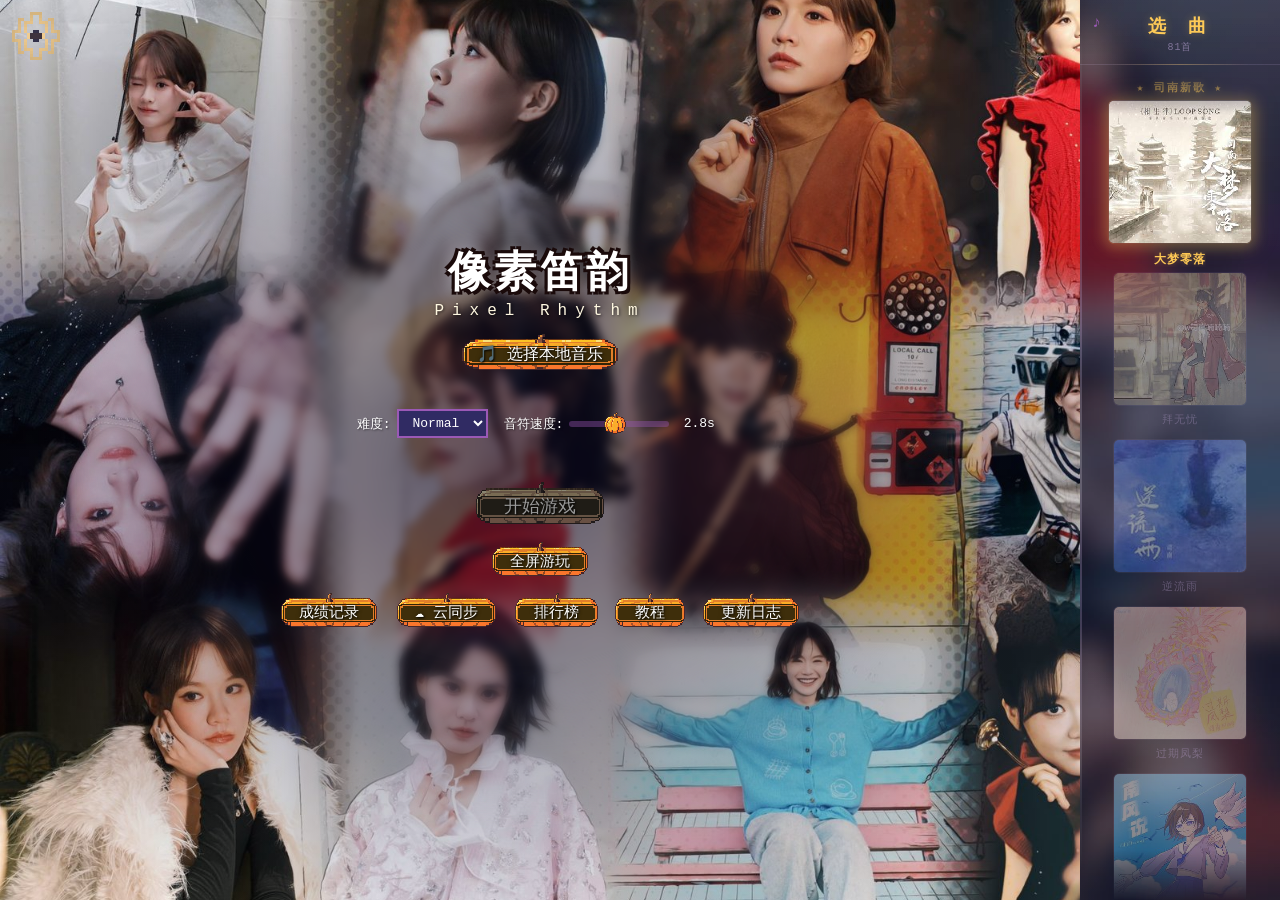
==== commit c0fb4841: "docs: v61 changelog and cloud deployment docs" ====
--- a/index.html
+++ b/index.html
@@ -170,6 +170,19 @@
     <h2 style="font-size:clamp(20px,5vw,28px);color:#feca57;margin:16px 0 12px;letter-spacing:3px;">更新日志</h2>
     <button id="changelogBackBtn" class="pixel-btn" style="margin-bottom:16px;padding:12px 40px;font-size:clamp(14px,3.5vw,18px);">返回</button>
     <div id="changelogContent" style="max-width:min(600px,90vw);width:100%;color:#c8c0e0;font-size:13px;line-height:1.7;text-align:left;padding-bottom:20px;">
+      <div style="margin-bottom:18px;">
+        <h3 style="color:#ff6b6b;font-size:15px;margin-bottom:6px;">v61 — 云同步 & 排行榜</h3>
+        <ul style="padding-left:18px;margin:0;">
+          <li>新增云存档功能：成绩记录和设置可同步到云端，多设备共享</li>
+          <li>点击「☁ 云同步」按钮创建匿名云账号，数据自动上传</li>
+          <li>新增全局排行榜：查看每首歌每个难度的 Top 100 玩家</li>
+          <li>排行榜入口：主页工具栏 + 结算画面</li>
+          <li>前三名金银铜图标，Full Combo 玩家显示 ★ 标记</li>
+          <li>后端使用 Cloudflare Pages Functions + D1 数据库，国内可直连</li>
+          <li>合并策略：成绩取最高分，设置取最新，谱面不同步（可重新生成）</li>
+          <li>移除 Firebase SDK 依赖，改为纯 fetch API 调用</li>
+        </ul>
+      </div>
       <div style="margin-bottom:18px;">
         <h3 style="color:#ff6b6b;font-size:15px;margin-bottom:6px;">v60 — 新歌「大梦零落」& 选歌栏性能优化</h3>
         <ul style="padding-left:18px;margin:0;">
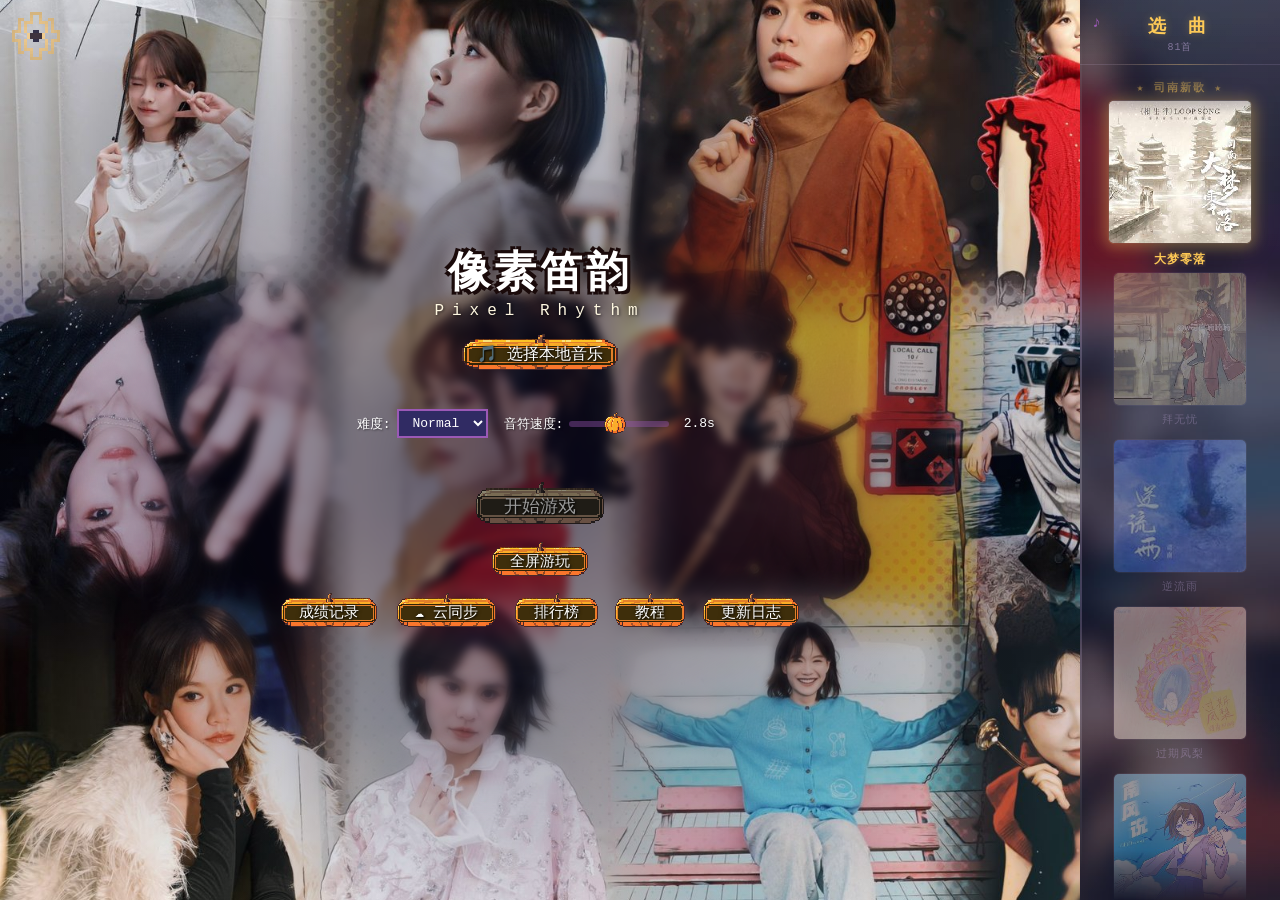
==== commit 7311a9d2: "v63: 新增竖屏下落模式 - 设置面板新增「竖屏下落模式」开关 - 音符改为从上方下落到底部判定线 - 两条轨道分列屏幕中心左右两侧 - 全屏模式不再强制横屏，支持竖屏游玩 - 判定逻辑、输入判定完" ====
--- a/index.html
+++ b/index.html
@@ -4,7 +4,7 @@
 <meta charset="UTF-8">
 <meta name="viewport" content="width=device-width, initial-scale=1.0, user-scalable=no, maximum-scale=1.0, viewport-fit=cover">
 <title>像素笛韵 - Pixel Rhythm</title>
-<link rel="stylesheet" href="style.css?v=60">
+<link rel="stylesheet" href="style.css?v=63">
 </head>
 <body>
 <div id="app">
@@ -171,6 +171,26 @@
     <button id="changelogBackBtn" class="pixel-btn" style="margin-bottom:16px;padding:12px 40px;font-size:clamp(14px,3.5vw,18px);">返回</button>
     <div id="changelogContent" style="max-width:min(600px,90vw);width:100%;color:#c8c0e0;font-size:13px;line-height:1.7;text-align:left;padding-bottom:20px;">
       <div style="margin-bottom:18px;">
+        <h3 style="color:#ff6b6b;font-size:15px;margin-bottom:6px;">v63 — 体验优化 & Bug 修复</h3>
+        <ul style="padding-left:18px;margin:0;">
+          <li>修复默认高亮歌曲无法点击加载的问题</li>
+          <li>新增音频本地缓存（IndexedDB），重复选歌秒加载</li>
+          <li>排行榜现在可以自由切换歌曲和难度查看</li>
+          <li>云同步新增自定义昵称功能，昵称会显示在排行榜上</li>
+          <li>修复加载歌曲时切换其他歌曲导致两首歌同时加载的问题</li>
+          <li>代码维护：清理死代码、提取常量和辅助函数、移除空 CSS 选择器</li>
+        </ul>
+      </div>
+      <div style="margin-bottom:18px;">
+        <h3 style="color:#ff6b6b;font-size:15px;margin-bottom:6px;">v62 — 云存档恢复码</h3>
+        <ul style="padding-left:18px;margin:0;">
+          <li>新增恢复码系统：注册云存档时自动生成 8 位恢复码</li>
+          <li>清除浏览器缓存或换设备后，可用恢复码找回云存档</li>
+          <li>恢复码固定不变，可反复使用（除非手动重置）</li>
+          <li>云同步对话框新增「恢复账号」入口和「重置恢复码」按钮</li>
+        </ul>
+      </div>
+      <div style="margin-bottom:18px;">
         <h3 style="color:#ff6b6b;font-size:15px;margin-bottom:6px;">v61 — 云同步 & 排行榜</h3>
         <ul style="padding-left:18px;margin:0;">
           <li>新增云存档功能：成绩记录和设置可同步到云端，多设备共享</li>
@@ -704,6 +724,9 @@
       </label>
       <label style="cursor:pointer;">
         <input type="checkbox" id="mirrorCheck" style="accent-color:#9b59b6;vertical-align:middle;"> 镜像（左右反转）
+      </label>
+      <label style="cursor:pointer;">
+        <input type="checkbox" id="verticalModeCheck" style="accent-color:#48dbfb;vertical-align:middle;"> 竖屏下落模式
       </label>
     </div>
     <div style="display:flex;gap:12px;margin-top:20px;align-items:center;">
@@ -1026,7 +1049,7 @@
   if(songs.length>0){
     var cards=scroll.querySelectorAll('.song-card');
     cards[0].classList.add('active');
-    activeIdx=0;
+    // Don't set activeIdx — allow clicking the visually highlighted card to actually load it
   }
 })();
 </script>
--- a/style.css
+++ b/style.css
@@ -53,11 +53,8 @@
 input[type=range]::-moz-range-thumb { width: 22px; height: 24px; background: url('assets/images/slider-thumb.png') center/contain no-repeat; image-rendering: pixelated; border: none; border-radius: 0; cursor: pointer; }
 #startBtn { margin-top:0; padding:10px 36px; font-size:clamp(14px,3vw,18px); font-family:inherit; color:#fff; cursor:pointer; }
 #startBtn:disabled { cursor:not-allowed; }
-#startBtn:not(:disabled):hover { }
 #loadChartBtn { margin-top:0; padding:8px 20px; font-size:clamp(11px,2vw,13px); font-family:inherit; color:#fff; cursor:pointer; display:none; }
-#loadChartBtn:hover { }
 #fullscreenBtn { margin-top:0; padding:8px 24px; font-size:clamp(12px,2.5vw,14px); font-family:inherit; color:#fff; cursor:pointer; }
-#fullscreenBtn:hover { }
 #hint { margin-top:6px; font-size:10px; color:#d4c5a0; text-align:center; text-shadow:1px 1px 2px rgba(0,0,0,.5); }
 #presetArea { margin-top:4px; text-align:center; }
 #presetStatus { margin-top:4px; color:#fff8e1; font-size:11px; min-height:16px; text-shadow:1px 1px 2px rgba(0,0,0,.5); }
@@ -72,19 +69,10 @@
 #endScreen h2 { font-size:clamp(24px,6vw,40px); color:#ff6b6b; margin-bottom:20px; }
 #endScreen p { font-size:clamp(14px,3.5vw,18px); margin:6px 0; color:#e0c3fc; }
 #restartBtn, #endReplayBtn { margin-top:16px; padding:14px 44px; font-size:clamp(16px,4vw,20px); font-family:inherit; color:#fff; cursor:pointer; }
-#endReplayBtn { }
-#restartBtn:hover { }
-#endReplayBtn:hover { }
 #pauseOverlay { position:absolute; inset:0; display:none; flex-direction:column; align-items:center; justify-content:center; z-index:15; background:rgba(15,12,41,.85); }
 #pauseOverlay.open { display:flex; }
 #pauseOverlay h2 { font-size:clamp(28px,7vw,44px); color:#feca57; margin-bottom:24px; letter-spacing:4px; }
 #pauseOverlay button { margin:6px 0; padding:14px 44px; font-size:clamp(15px,3.5vw,20px); font-family:inherit; color:#fff; cursor:pointer; min-width:180px; }
-#pauseResumeBtn { }
-#pauseResumeBtn:hover { }
-#pauseRetryBtn { }
-#pauseRetryBtn:hover { }
-#pauseExitBtn { }
-#pauseExitBtn:hover { }
 #debugPanel { position:fixed; top:0; right:0; width:420px; max-width:100vw; height:100vh; background:rgba(15,12,41,0.95); border-left:2px solid #9b59b6; z-index:100; display:none; flex-direction:column; overflow:hidden; font-size:13px; color:#e0c3fc; }
 #debugPanel.open { display:flex; }
 #debugPanel .dp-header { display:flex; justify-content:space-between; align-items:center; padding:10px 14px; background:rgba(48,43,99,0.9); border-bottom:1px solid #9b59b6; flex-shrink:0; }
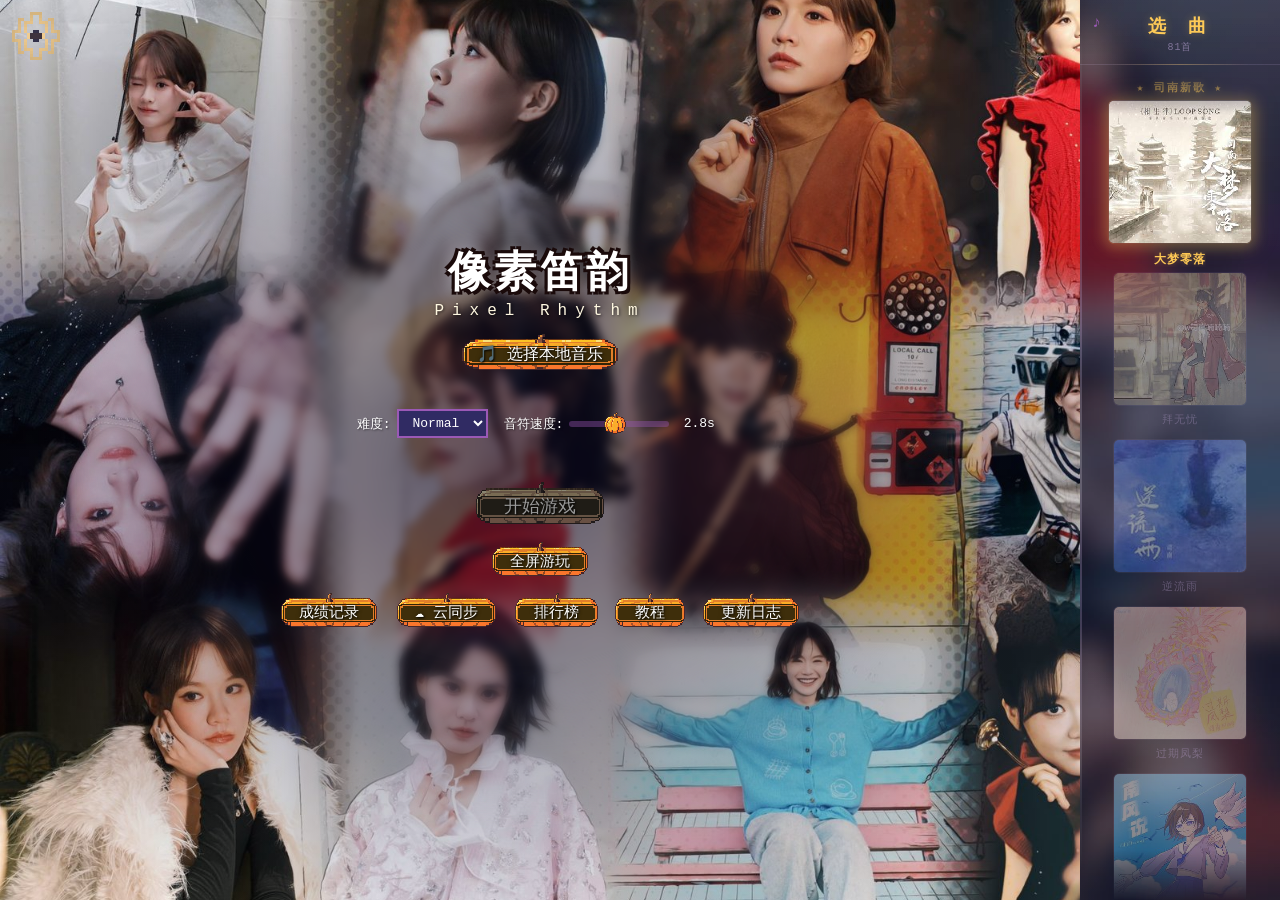
==== commit 968b6f2a: "更新v63游戏内日志：补充竖屏模式和分析修复说明" ====
--- a/index.html
+++ b/index.html
@@ -171,13 +171,15 @@
     <button id="changelogBackBtn" class="pixel-btn" style="margin-bottom:16px;padding:12px 40px;font-size:clamp(14px,3.5vw,18px);">返回</button>
     <div id="changelogContent" style="max-width:min(600px,90vw);width:100%;color:#c8c0e0;font-size:13px;line-height:1.7;text-align:left;padding-bottom:20px;">
       <div style="margin-bottom:18px;">
-        <h3 style="color:#ff6b6b;font-size:15px;margin-bottom:6px;">v63 — 体验优化 & Bug 修复</h3>
-        <ul style="padding-left:18px;margin:0;">
+        <h3 style="color:#ff6b6b;font-size:15px;margin-bottom:6px;">v63 — 竖屏下落模式 & 体验优化</h3>
+        <ul style="padding-left:18px;margin:0;">
+          <li>新增「竖屏下落模式」：音符从上方下落到底部判定线，支持手机竖屏全屏游玩</li>
           <li>修复默认高亮歌曲无法点击加载的问题</li>
           <li>新增音频本地缓存（IndexedDB），重复选歌秒加载</li>
           <li>排行榜现在可以自由切换歌曲和难度查看</li>
           <li>云同步新增自定义昵称功能，昵称会显示在排行榜上</li>
           <li>修复加载歌曲时切换其他歌曲导致两首歌同时加载的问题</li>
+          <li>修复点击开始游戏时卡在「正在分析音频」的问题</li>
           <li>代码维护：清理死代码、提取常量和辅助函数、移除空 CSS 选择器</li>
         </ul>
       </div>
